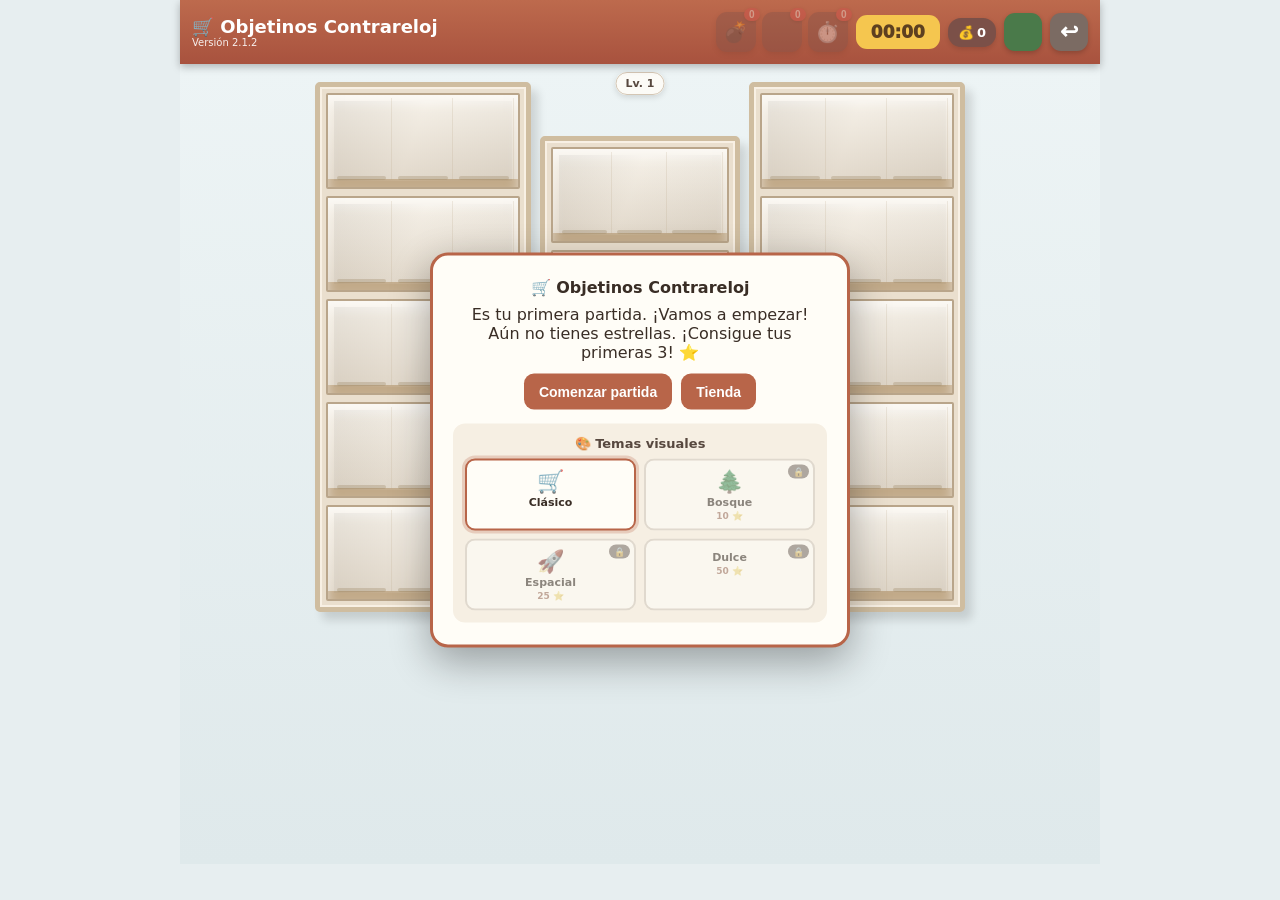
==== index.html @ 62c355c4 "Versión Todo junto" ====
<!doctype html>
<html lang="es">
<head>
<meta charset="utf-8">
<meta name="viewport" content="width=device-width,initial-scale=1,maximum-scale=1,user-scalable=no">
<meta name="theme-color" content="#b86549">
<title>Objetinos Contrareloj</title>
<style>
*{box-sizing:border-box;-webkit-tap-highlight-color:transparent}
html,body{margin:0;height:100%;overflow:hidden;background:var(--bg);font-family:system-ui,-apple-system,Segoe UI,sans-serif;color:#302821;transition:background .4s}

#app{height:100%;max-width:920px;margin:auto;display:flex;flex-direction:column}

header{
  height:64px;flex:0 0 64px;
  background:linear-gradient(var(--header-1),var(--header-2));
  color:#fff;
  display:flex;align-items:center;justify-content:space-between;
  padding:6px 12px;
  box-shadow:0 3px 8px #0004;
  z-index:100;
  transition:background .3s
}
header.urgent{animation:headerPulse 1s infinite}
header.win{animation:headerWin 1.2s ease}
header.paused{background:linear-gradient(#8b8b8b,#6b6b6b)}
@keyframes headerPulse{
  0%,100%{background:linear-gradient(var(--header-1),var(--header-2))}
  50%{background:linear-gradient(#d64b4b,#a83030);box-shadow:0 3px 14px #d64b4ba0}
}
@keyframes headerWin{
  0%{background:linear-gradient(var(--header-1),var(--header-2))}
  30%{background:linear-gradient(#f5c64f,#d49a35);box-shadow:0 0 24px #f5c64fa0}
  100%{background:linear-gradient(var(--header-1),var(--header-2))}
}
.title{font-weight:900;font-size:18px}
.sub{font-size:10px;opacity:.9}
.headerActions{display:flex;gap:8px;align-items:center}
.timer{
  background:#f5c64f;color:#5d4020;
  border-radius:11px;padding:7px 15px;
  font-weight:950;font-size:17px;
  transition:background .2s,color .2s
}
.timer.urgent{
  background:#d64b4b;color:#fff;
  animation:timerShake .4s infinite
}
@keyframes timerShake{
  0%,100%{transform:translateX(0)}
  25%{transform:translateX(-2px)}
  75%{transform:translateX(2px)}
}
.scoreBadge{
  display:inline-flex;align-items:center;justify-content:center;gap:3px;
  background:#7b5048;color:#fff;
  border-radius:13px;padding:7px 10px;
  font-size:13px;min-width:42px;
  box-shadow:0 2px 5px #0002
}
.scoreBadge b{font-weight:900}
.exitGameBtn,.pauseBtn{
  width:38px;height:38px;
  border:0;border-radius:11px;
  background:#7b6b63;color:#fff;
  font-size:22px;font-weight:900;
  display:grid;place-items:center;
  cursor:pointer;
  box-shadow:0 2px 5px #0003;
  transition:transform .1s
}
.pauseBtn{background:#4a7a4a}
.exitGameBtn:active,.pauseBtn:active{transform:scale(.94)}

#powerupsBar{display:flex;gap:6px;align-items:center}
.powerupBtn{
  position:relative;
  width:40px;height:40px;
  border:0;border-radius:11px;
  background:#7b5048;color:#fff;
  font-size:20px;
  display:grid;place-items:center;
  cursor:pointer;
  box-shadow:0 2px 5px #0003;
  transition:transform .15s,background .15s;
  padding:0
}
.powerupBtn:active{transform:scale(.92)}
.powerupBtn.empty{opacity:.35;cursor:not-allowed}
.powerupBtn.active{
  background:#f5c64f;color:#5d4020;
  animation:powerupPulse 1s infinite
}
@keyframes powerupPulse{
  0%,100%{box-shadow:0 0 0 0 #f5c64f80}
  50%{box-shadow:0 0 0 8px #f5c64f00}
}
.powerupCount{
  position:absolute;top:-4px;right:-4px;
  background:#d64b4b;color:#fff;
  font-size:10px;font-weight:900;
  border-radius:10px;
  padding:1px 5px;min-width:16px;
  text-align:center;
  box-shadow:0 1px 3px #0004
}

#scene{
  flex:1;min-height:0;overflow:auto;
  padding:18px 7px 12px;
  background:linear-gradient(var(--scene-1),var(--scene-2));
  position:relative;
  transition:background .4s
}
#scene.paused{filter:brightness(0.7)}
body.bombMode #scene{cursor:crosshair}
body.bombMode::after{
  content:'💣 Modo bomba: toca un objeto';
  position:fixed;bottom:16px;left:50%;
  transform:translateX(-50%);
  background:#d64b4b;color:#fff;
  font-weight:900;
  padding:10px 18px;border-radius:20px;
  font-size:13px;
  box-shadow:0 4px 14px #d64b4b80;
  z-index:180;
  animation:powerupPulse 1.2s infinite
}
.levelHud{
  position:absolute;top:8px;left:50%;
  transform:translateX(-50%);
  z-index:25
}
.levelHud span{
  background:#fffdf7dd;color:#57483f;
  border:1px solid #d4c6b4;
  border-radius:13px;padding:4px 9px;
  font-size:11px;font-weight:900;
  box-shadow:0 2px 6px #0002
}

#cabinets{
  width:min(650px,100%);margin:0 auto;
  display:grid;grid-template-columns:1fr .92fr 1fr;
  gap:9px;align-items:start
}
.cabinet{
  background:var(--cabinet);
  border:5px solid var(--cabinet-border);
  border-radius:5px;padding:6px;
  box-shadow:7px 8px 10px #0002,inset 0 0 0 2px #f8f0e4;
  transition:background .4s,border-color .4s
}
.cabinet.center{margin-top:54px}
.compartment{
  height:96px;margin-bottom:7px;
  position:relative;
  background:linear-gradient(var(--comp-1),var(--comp-2));
  border:2px solid var(--comp-border);
  border-radius:2px;
  box-shadow:inset 0 8px 12px #fff8,inset 0 -8px 0 #c2aa89;
  transition:background .4s,border-color .4s
}
.compartment:last-child{margin-bottom:0}
.compartment:before{
  content:'';position:absolute;inset:6px;
  background:linear-gradient(110deg,#0000000d,#ffffff12 45%,#00000008);
  pointer-events:none;z-index:0
}
.slotgrid{
  position:absolute;inset:3px 4px 7px;
  display:grid;grid-template-columns:repeat(3,1fr);
  gap:1px
}
.cell{
  position:relative;min-width:0;height:100%;
  overflow:visible;
  border-right:1px solid #b8a48833
}
.cell:after{
  content:"";position:absolute;
  left:8%;right:8%;bottom:0;height:4px;
  background:#9b866855;
  border-radius:4px;z-index:1
}
.cell.flash{animation:cellFlash .45s ease-out}
@keyframes cellFlash{
  0%{box-shadow:inset 0 0 0 0 #fff0, 0 0 0 0 #fff0}
  30%{box-shadow:inset 0 0 20px 4px var(--flash-color, #fff), 0 0 20px 4px var(--flash-color, #fff)}
  100%{box-shadow:inset 0 0 0 0 #fff0, 0 0 0 0 #fff0}
}

.obj{
  position:absolute;left:9%;width:82%;
  bottom:var(--bottom);height:70px;
  border:0;border-radius:10px 10px 7px 7px;
  background:var(--c);color:#fff;
  display:flex;align-items:center;justify-content:center;
  font-size:28px;line-height:1;
  box-shadow:0 5px 5px #0005,inset 3px 0 7px #fff5,inset -4px 0 7px #0003;
  z-index:var(--z);
  transform:translate(var(--drag-x,0px),var(--drag-y,0px)) scale(var(--scale));
  transform-origin:center bottom;
  cursor:pointer;touch-action:none;
  padding:0;
  transition:transform .12s ease
}
.obj i{
  position:absolute;left:6px;top:6px;
  width:5px;height:38%;
  border-radius:6px;
  background:#fff7
}
.obj small{
  position:absolute;bottom:2px;
  font-size:6px;color:#fff;opacity:.85
}
.obj.front{cursor:grab}
.obj.back{pointer-events:none;filter:brightness(.76)}
.obj.selected{
  transform:translate(var(--drag-x,0px),calc(var(--drag-y,0px) - 13px)) scale(calc(var(--scale) * 1.08));
  z-index:80!important;
  filter:brightness(1.1)
}
.obj.dragging{
  transition:none!important;
  z-index:100!important;
  filter:brightness(1.08) drop-shadow(0 10px 7px #0004)
}
.obj.returning{
  transition:transform .22s cubic-bezier(.2,.8,.2,1)!important
}
.obj.removing{animation:pop .28s forwards}
@keyframes pop{
  50%{transform:scale(1.18);opacity:.7}
  100%{transform:scale(.05);opacity:0}
}
.obj.appear{
  animation:objAppear .35s cubic-bezier(.2,.9,.3,1.2) both
}
@keyframes objAppear{
  from{opacity:0;transform:translate(0,-14px) scale(.6)}
  to{opacity:1}
}

#hint{
  flex:0 0 auto;
  text-align:center;
  font-size:11px;color:#625b53;
  padding:6px 12px 9px;
  background:var(--bg);
  line-height:1.35;
  min-height:36px;
  display:flex;align-items:center;justify-content:center
}
#toast{
  position:fixed;top:74px;left:50%;
  transform:translate(-50%,-12px);
  opacity:0;
  background:#29231f;color:#fff;
  border-radius:20px;
  padding:9px 15px;
  font-weight:900;
  z-index:200;
  transition:.2s
}
#toast.show{
  opacity:1;
  transform:translate(-50%,0)
}

#comboIndicator{
  position:fixed;top:78px;left:50%;
  transform:translate(-50%,-20px) scale(.8);
  background:linear-gradient(135deg,#ff6b35,#f5c64f);
  color:#fff;font-weight:900;font-size:18px;
  padding:8px 18px;border-radius:20px;
  box-shadow:0 4px 14px #ff6b3580;
  opacity:0;pointer-events:none;
  transition:opacity .25s,transform .25s cubic-bezier(.2,.9,.3,1.5);
  z-index:180;white-space:nowrap;
  text-shadow:0 1px 2px #0004
}
#comboIndicator.show{
  opacity:1;
  transform:translate(-50%,0) scale(1)
}
#comboIndicator.big{
  animation:comboBounce .45s cubic-bezier(.2,.9,.3,1.6)
}
@keyframes comboBounce{
  0%{transform:translate(-50%,0) scale(1)}
  40%{transform:translate(-50%,0) scale(1.25)}
  100%{transform:translate(-50%,0) scale(1)}
}

#particles{
  position:fixed;inset:0;
  pointer-events:none;
  z-index:150;overflow:hidden
}
.particle{
  position:absolute;border-radius:50%;
  pointer-events:none;
  animation:particleFly .85s cubic-bezier(.15,.7,.3,1) forwards;
  box-shadow:0 0 8px currentColor, 0 0 14px currentColor
}
.particle.spark{
  border-radius:2px;
  animation:particleSpark .7s cubic-bezier(.15,.7,.3,1) forwards
}
@keyframes particleFly{
  0%{transform:translate(0,0) scale(1) rotate(0deg);opacity:1}
  60%{opacity:1}
  100%{transform:translate(var(--px),var(--py)) scale(.15) rotate(var(--rot,360deg));opacity:0}
}
@keyframes particleSpark{
  0%{transform:translate(0,0) scale(.3);opacity:0}
  20%{opacity:1;transform:translate(calc(var(--px)*0.2),calc(var(--py)*0.2)) scale(1.3)}
  100%{transform:translate(var(--px),var(--py)) scale(0);opacity:0}
}

#levelTimeoutTip,
#homeScreen,
#tutorialTip,
#shopModal,
#winModal,
#resetConfirmModal,
#pauseModal{
  position:fixed;left:50%;top:50%;
  transform:translate(-50%,-50%) scale(.96);
  width:min(420px,92vw);max-height:85vh;
  overflow-y:auto;
  padding:22px 20px;
  background:#fffdf7;color:#392d25;
  border:3px solid #b86549;
  border-radius:18px;
  box-shadow:0 14px 40px #0005;
  z-index:320;
  text-align:center;
  opacity:0;pointer-events:none;
  transition:opacity .2s,transform .2s
}
#levelTimeoutTip.show,
#homeScreen.show,
#tutorialTip.show,
#shopModal.show,
#winModal.show,
#resetConfirmModal.show,
#pauseModal.show{
  opacity:1;
  transform:translate(-50%,-50%) scale(1);
  pointer-events:auto
}
#levelTimeoutTip,
#tutorialTip{width:min(360px,88vw)}
#levelTimeoutTip strong,
#homeScreen strong,
#tutorialTip strong,
#shopModal strong,
#winModal strong,
#resetConfirmModal strong,
#pauseModal strong{
  display:block;
  font-size:20px-22px;
  margin-bottom:8px
}
.modalBtns{
  display:flex;gap:9px;
  justify-content:center;
  flex-wrap:wrap;
  margin-top:12px
}
.modalBtns button{
  border:0;border-radius:10px;
  padding:10px 15px;
  background:#b86549;color:#fff;
  font-weight:800;cursor:pointer;
  font-size:14px;
  transition:transform .1s
}
.modalBtns button:active{transform:scale(.95)}
.modalBtns .secondaryBtn{background:#7b6b63}

#tutorialTip .arrow{
  margin-top:8px;
  font-size:25px;
  animation:tipBounce .7s infinite alternate
}
@keyframes tipBounce{
  from{transform:translateX(-5px)}
  to{transform:translateX(5px)}
}

.shopBalance{
  background:#f6efe3;
  border-radius:12px;
  padding:10px 14px;
  font-size:14px;color:#57483f;
  margin:12px 0;
  line-height:1.6
}
.shopBalance b{color:#b86549}
.shopSection{
  margin:16px 0;
  padding:12px;
  background:#f6efe3;
  border-radius:12px;
  text-align:left
}
.shopSectionTitle{
  font-size:13px;font-weight:800;
  color:#57483f;
  margin-bottom:10px;
  text-align:center
}
.shopItem{
  display:flex;align-items:center;justify-content:space-between;
  padding:10px;
  background:#fffdf7;
  border:2px solid #d4c6b4;
  border-radius:10px;
  margin-bottom:8px;
  transition:border-color .15s
}
.shopItem:last-child{margin-bottom:0}
.shopItemInfo{flex:1;text-align:left}
.shopItemEmoji{font-size:24px;margin-right:8px}
.shopItemName{
  font-size:13px;font-weight:800;
  color:#392d25;
  display:block
}
.shopItemDesc{
  font-size:11px;color:#6b5d52;
  display:block;
  margin-top:2px
}
.shopItemPrice{
  background:#7b5048;color:#fff;
  border:0;border-radius:8px;
  padding:6px 12px;
  font-size:12px;font-weight:900;
  cursor:pointer;
  transition:background .15s,transform .1s
}
.shopItemPrice:active{transform:scale(.95)}
.shopItemPrice:disabled{opacity:.4;cursor:not-allowed}
.shopItemPrice:not(:disabled):hover{background:#b86549}
.shopClose{
  margin-top:16px;
  border:0;border-radius:10px;
  padding:10px 20px;
  background:#7b6b63;color:#fff;
  font-weight:800;cursor:pointer;
  font-size:14px
}

#winModal{width:min(340px,88vw);padding:24px 20px;z-index:330}
#winModal strong{color:#b86549}
.winSub{
  font-size:13px;color:#6b5d52;
  margin-bottom:14px
}
.starsRow{
  display:flex;justify-content:center;
  gap:8px;
  margin:14px 0 18px
}
.star{
  font-size:40px;
  opacity:.25;filter:grayscale(1);
  transition:all .4s cubic-bezier(.2,.9,.3,1.4);
  transform:scale(.7)
}
.star.earned{
  opacity:1;
  filter:grayscale(0) drop-shadow(0 3px 6px #f5c64fa0);
  transform:scale(1);
  animation:starPop .5s cubic-bezier(.2,.9,.3,1.6)
}
@keyframes starPop{
  0%{transform:scale(0) rotate(-180deg)}
  60%{transform:scale(1.3) rotate(15deg)}
  100%{transform:scale(1) rotate(0)}
}
.winStats{
  background:#f6efe3;
  border-radius:12px;
  padding:10px 14px;
  font-size:13px;color:#57483f;
  margin-bottom:14px;
  line-height:1.6
}
.winStats b{color:#b86549}

.themeSection{
  margin-top:14px;
  padding:12px;
  background:#f6efe3;
  border-radius:12px;
  text-align:left
}
.themeSectionTitle{
  font-size:13px;font-weight:800;
  color:#57483f;
  margin-bottom:8px;
  text-align:center
}
.themeGrid{
  display:grid;
  grid-template-columns:repeat(2,1fr);
  gap:8px
}
.themeCard{
  position:relative;
  border:2px solid #d4c6b4;
  border-radius:10px;
  padding:8px 6px;
  background:#fffdf7;
  cursor:pointer;
  transition:transform .15s,border-color .15s,box-shadow .15s;
  text-align:center
}
.themeCard:active{transform:scale(.96)}
.themeCard.selected{
  border-color:#b86549;
  box-shadow:0 0 0 3px #b8654940
}
.themeCard.locked{
  opacity:.55;
  cursor:not-allowed;
  filter:grayscale(.5)
}
.themeEmoji{
  font-size:22px;
  display:block;
  margin-bottom:2px
}
.themeName{
  font-size:11px;font-weight:800;
  color:#392d25;
  display:block
}
.themeLock{
  position:absolute;top:4px;right:4px;
  background:#7b6b63;color:#fff;
  font-size:9px;font-weight:900;
  padding:2px 5px;
  border-radius:8px
}
.themeReq{
  font-size:9px;color:#b86549;
  font-weight:700;
  margin-top:2px;
  display:block
}

#resetConfirmModal{
  border:3px solid #d64b4b;
  z-index:350
}
#resetConfirmModal strong{color:#d64b4b}
.resetWarning{
  font-size:13px;color:#57483f;
  line-height:1.5;
  margin-bottom:14px
}
.resetLossList{
  background:#fde8e8;
  border:2px solid #f5a0a0;
  border-radius:12px;
  padding:10px 12px;
  margin:12px 0;
  text-align:left
}
.resetLossList ul{
  margin:0;
  padding:0 0 0 18px;
  font-size:13px;color:#8b2a2a;
  line-height:1.7
}
.resetLossList li{list-style-type:disc}
.resetBtns{
  display:flex;gap:10px;
  justify-content:center;
  flex-wrap:wrap;
  margin-top:14px
}
.resetBtns button{
  border:0;border-radius:10px;
  padding:10px 16px;
  font-weight:800;cursor:pointer;
  font-size:14px;
  transition:transform .1s
}
.resetBtns button:active{transform:scale(.95)}
#resetConfirmYes{background:#d64b4b;color:#fff}
#resetConfirmNo{background:#7b6b63;color:#fff}

#pauseModal{z-index:360}
#pauseModal strong{color:#4a7a4a}
.pauseInfo{
  font-size:14px;color:#57483f;
  line-height:1.6;
  margin:14px 0
}
.resumeBtn{
  background:#4a7a4a;
  padding:12px 24px;
  font-size:16px
}

@media(max-width:600px){
  header{height:58px;flex-basis:58px}
  .title{font-size:16px}
  .sub{font-size:10px}
  .timer{font-size:15px;padding:6px 12px}
  .scoreBadge{font-size:12px;padding:6px 8px;min-width:38px}
  .exitGameBtn,.pauseBtn{width:34px;height:34px;font-size:20px}
  .powerupBtn{width:34px;height:34px;font-size:17px}
  #scene{padding:12px 4px 8px}
  .compartment{height:84px}
  .obj{height:62px;font-size:24px}
  .levelHud{top:6px}
}

body.theme-space{color:#e8e8f0}
body.theme-space #hint,
body.theme-space .levelHud span{color:#d8d8e8}
body.theme-space .levelHud span{
  background:#2a2a4add;
  border-color:#4a4a7a
}
body.theme-space .scoreBadge{background:#6a4aaa}
body.theme-space .exitGameBtn{background:#4a4a7a}
body.theme-space .pauseBtn{background:#4a7a4a}
body.theme-space #toast{background:#e8e8f0;color:#1a1a2e}
body.theme-forest .title{color:#fff}
body.theme-forest .sub{color:#e8f0e4}
</style>
</head>
<body>
<div id="app">
  <header>
    <div class="brand">
      <div class="title"><span id="titleEmoji">🛒</span> Objetinos Contrareloj</div>
      <div class="sub">Versión 2.1.2</div>
    </div>
    <div class="headerActions">
      <div id="powerupsBar">
        <button class="powerupBtn empty" data-powerup="bomb" title="Bomba">💣<span class="powerupCount">0</span></button>
        <button class="powerupBtn empty" data-powerup="shuffle" title="Mezclar"><span class="powerupCount">0</span></button>
        <button class="powerupBtn empty" data-powerup="time" title="+15s">⏱️<span class="powerupCount">0</span></button>
      </div>
      <span class="timer" id="timer">00:00</span>
      <span class="scoreBadge">💰 <b id="score">0</b></span>
      <button id="pauseBtn" class="pauseBtn" aria-label="Pausar" title="Pausar">️</button>
      <button id="exitGameBtn" class="exitGameBtn" aria-label="Salir" title="Salir">↩</button>
    </div>
  </header>
  
  <div id="scene">
    <div class="levelHud"><span>Lv. <b id="level">1</b></span></div>
    <div id="cabinets">
      <section class="cabinet left">
        <div class="compartment"><div class="slotgrid"><div class="cell" data-pos="0"></div><div class="cell" data-pos="1"></div><div class="cell" data-pos="2"></div></div></div>
        <div class="compartment"><div class="slotgrid"><div class="cell" data-pos="3"></div><div class="cell" data-pos="4"></div><div class="cell" data-pos="5"></div></div></div>
        <div class="compartment"><div class="slotgrid"><div class="cell" data-pos="6"></div><div class="cell" data-pos="7"></div><div class="cell" data-pos="8"></div></div></div>
        <div class="compartment"><div class="slotgrid"><div class="cell" data-pos="9"></div><div class="cell" data-pos="10"></div><div class="cell" data-pos="11"></div></div></div>
        <div class="compartment"><div class="slotgrid"><div class="cell" data-pos="12"></div><div class="cell" data-pos="13"></div><div class="cell" data-pos="14"></div></div></div>
      </section>
      <section class="cabinet center">
        <div class="compartment"><div class="slotgrid"><div class="cell" data-pos="15"></div><div class="cell" data-pos="16"></div><div class="cell" data-pos="17"></div></div></div>
        <div class="compartment"><div class="slotgrid"><div class="cell" data-pos="18"></div><div class="cell" data-pos="19"></div><div class="cell" data-pos="20"></div></div></div>
        <div class="compartment"><div class="slotgrid"><div class="cell" data-pos="21"></div><div class="cell" data-pos="22"></div><div class="cell" data-pos="23"></div></div></div>
        <div class="compartment"><div class="slotgrid"><div class="cell" data-pos="24"></div><div class="cell" data-pos="25"></div><div class="cell" data-pos="26"></div></div></div>
      </section>
      <section class="cabinet right">
        <div class="compartment"><div class="slotgrid"><div class="cell" data-pos="27"></div><div class="cell" data-pos="28"></div><div class="cell" data-pos="29"></div></div></div>
        <div class="compartment"><div class="slotgrid"><div class="cell" data-pos="30"></div><div class="cell" data-pos="31"></div><div class="cell" data-pos="32"></div></div></div>
        <div class="compartment"><div class="slotgrid"><div class="cell" data-pos="33"></div><div class="cell" data-pos="34"></div><div class="cell" data-pos="35"></div></div></div>
        <div class="compartment"><div class="slotgrid"><div class="cell" data-pos="36"></div><div class="cell" data-pos="37"></div><div class="cell" data-pos="38"></div></div></div>
        <div class="compartment"><div class="slotgrid"><div class="cell" data-pos="39"></div><div class="cell" data-pos="40"></div><div class="cell" data-pos="41"></div></div></div>
      </section>
    </div>
  </div>
  
  <div id="hint"></div>
  <div id="toast"></div>
  <div id="comboIndicator"></div>
  <div id="particles"></div>
  
  <div id="levelTimeoutTip">
    <strong>⏱️ Tiempo agotado</strong>
    <p>No has superado este nivel.</p>
    <div class="modalBtns">
      <button id="retryLevelBtn">Reintentar nivel</button>
      <button id="exitLevelBtn" class="secondaryBtn">Salir</button>
    </div>
  </div>
  
  <div id="winModal">
    <strong id="winTitle">¡Nivel completado!</strong>
    <div class="winSub" id="winSub">Has reunido todos los tríos</div>
    <div class="starsRow" id="starsRow">
      <span class="star" data-star="1">⭐</span>
      <span class="star" data-star="2">⭐</span>
      <span class="star" data-star="3">⭐</span>
    </div>
    <div class="winStats" id="winStats"></div>
    <div class="modalBtns">
      <button id="nextLevelBtn">Siguiente nivel ▶</button>
      <button id="winHomeBtn" class="secondaryBtn">Salir</button>
    </div>
  </div>
  
  <div id="shopModal">
    <strong>🏪 Tienda</strong>
    <div class="shopBalance" id="shopBalance"></div>
    <div class="shopSection">
      <div class="shopSectionTitle">⭐ Comprar estrellas</div>
      <div class="shopItem">
        <span class="shopItemEmoji">⭐</span>
        <div class="shopItemInfo">
          <span class="shopItemName">1 estrella</span>
          <span class="shopItemDesc">Compra 1 estrella por 150 monedas</span>
        </div>
        <button class="shopItemPrice" data-buy="star1">Comprar 150💰</button>
      </div>
    </div>
    <div class="shopSection">
      <div class="shopSectionTitle">🎁 Power-ups</div>
      <div class="shopItem">
        <span class="shopItemEmoji"></span>
        <div class="shopItemInfo">
          <span class="shopItemName">Power-up aleatorio</span>
          <span class="shopItemDesc">Recibe un power-up al azar</span>
        </div>
        <button class="shopItemPrice" data-buy="powerupRandom">Comprar 75💰</button>
      </div>
      <div class="shopItem">
        <span class="shopItemEmoji"></span>
        <div class="shopItemInfo">
          <span class="shopItemName">Bomba</span>
          <span class="shopItemDesc">Elimina todos los objetos de un tipo</span>
        </div>
        <button class="shopItemPrice" data-buy="powerupBomb">Comprar 50💰</button>
      </div>
      <div class="shopItem">
        <span class="shopItemEmoji">🔀</span>
        <div class="shopItemInfo">
          <span class="shopItemName">Mezclar</span>
          <span class="shopItemDesc">Reordena los objetos</span>
        </div>
        <button class="shopItemPrice" data-buy="powerupShuffle">Comprar 100💰</button>
      </div>
      <div class="shopItem">
        <span class="shopItemEmoji">⏱️</span>
        <div class="shopItemInfo">
          <span class="shopItemName">+15 segundos</span>
          <span class="shopItemDesc">Añade 15 segundos</span>
        </div>
        <button class="shopItemPrice" data-buy="powerupTime">Comprar 50💰</button>
      </div>
    </div>
    <button class="shopClose" id="shopCloseBtn">Cerrar tienda</button>
  </div>
  
  <div id="resetConfirmModal">
    <strong>️ ¿Reiniciar partida?</strong>
    <div class="resetWarning">
      Vas a empezar una <b>nueva partida desde cero</b>. Esta acción <b>no se puede deshacer</b>.
    </div>
    <div class="resetLossList">
      <b>Perderás:</b>
      <ul>
        <li>📍 Nivel actual alcanzado</li>
        <li>⭐ Todas las estrellas conseguidas</li>
        <li>💰 Todas las monedas acumuladas</li>
        <li> Todos los power-ups guardados</li>
      </ul>
    </div>
    <div class="resetBtns">
      <button id="resetConfirmNo">Cancelar</button>
      <button id="resetConfirmYes">Sí, reiniciar</button>
    </div>
  </div>
  
  <div id="pauseModal">
    <strong>⏸️ Juego Pausado</strong>
    <div class="pauseInfo">
      El temporizador se ha detenido.<br>
      Cuando quieras, pulsa "Reanudar" para continuar.
    </div>
    <div class="modalBtns">
      <button id="resumeBtn" class="resumeBtn">▶ Reanudar</button>
      <button id="pauseHomeBtn" class="secondaryBtn">Salir</button>
    </div>
  </div>
  
  <div id="homeScreen">
    <strong><span id="homeTitleEmoji">🛒</span> Objetinos Contrareloj</strong>
    <div class="homeText" id="homeText"></div>
    <div class="homeStats" id="homeStats"></div>
    <div class="modalBtns" id="homeButtons"></div>
    <div class="themeSection">
      <div class="themeSectionTitle">🎨 Temas visuales</div>
      <div class="themeGrid" id="themeGrid"></div>
    </div>
  </div>
  
  <div id="tutorialTip">
    <strong>💡 ¿Cómo se juega?</strong>
    <p>Mueve los objetos para juntar los <b>3 objetos iguales</b>.<br>
    Hay dos en un hueco y otro en la estantería de al lado.</p>
    <div class="arrow">👆</div>
  </div>
</div>

<script>
const Config = {
  STORAGE_KEY: 'objetinos_contrareloj_v2',
  MAX_DEPTH: 4,
  MAX_TRIPLES: 12,
  MAX_POWERUPS: 3,
  POWERUPS_PER_GRANT: 3,
  TUTORIAL_DELAY: 3000,
  TOAST_DURATION: 1700,
  ANIMATION_DURATION: 280,
  COMBO_WINDOW: 3500,
  BASE_TIME: 30,
  TIME_INCREMENT: 5,
  LEVELS_PER_TIME: 3,
  MAX_TIME: 90,
  
  SHOP_PRICES: {
    buyStar: 150,
    powerupRandom: 75,
    powerupBomb: 50,
    powerupShuffle: 100,
    powerupTime: 50
  },
  
  COMBO_MULTIPLIERS: [1, 1.5, 2, 2.5, 3, 3.5, 4],
  
  OBJECT_TYPES: {
    apple:  { emoji:'🍎' },
    milk:   { emoji:'🥛' },
    juice:  { emoji:'🧃' },
    bread:  { emoji:'🍞' },
    can:    { emoji:'🥫' },
    cheese: { emoji:'🧀' },
    banana: { emoji:'🍌' },
    cookie: { emoji:'🍪' },
    cup:    { emoji:'🥤' },
    ball:   { emoji:'🏐' },
    snack:  { emoji:'🍿' }
  },
  
  VISUAL_VARIANTS: [
    {id:'red',    color:'#d64b4b', filter:'none'},
    {id:'blue',   color:'#4f7fc4', filter:'hue-rotate(175deg)'},
    {id:'green',  color:'#5c9b62', filter:'hue-rotate(85deg) saturate(.85)'},
    {id:'gold',   color:'#d49a35', filter:'hue-rotate(330deg) saturate(1.1)'},
    {id:'pink',   color:'#d77ca0', filter:'hue-rotate(300deg) saturate(.9)'},
    {id:'purple', color:'#8964b8', filter:'hue-rotate(250deg) saturate(.9)'},
    {id:'orange', color:'#d47735', filter:'hue-rotate(345deg) saturate(1.05)'},
    {id:'cyan',   color:'#48a6a6', filter:'hue-rotate(150deg) saturate(.9)'}
  ],
  
  THEMES: {
    classic: {
      id:'classic', name:'Clásico', emoji:'🛒',
      bg:'#e7eef0', scene1:'#edf4f5', scene2:'#dfe9eb',
      cabinet:'#eadfce', cabinetBorder:'#cfbda0',
      comp1:'#f6f1e8', comp2:'#ded4c5', compBorder:'#b9a58a',
      header1:'#bd6a4d', header2:'#a8523e',
      unlock: 0
    },
    forest: {
      id:'forest', name:'Bosque', emoji:'🌲',
      bg:'#e8f0e4', scene1:'#eef5e8', scene2:'#d8e8cc',
      cabinet:'#d4e4c8', cabinetBorder:'#a8c090',
      comp1:'#eaf2dc', comp2:'#c8dcb0', compBorder:'#9ab878',
      header1:'#6a9a4a', header2:'#4a7a2a',
      unlock: 10
    },
    space: {
      id:'space', name:'Espacial', emoji:'🚀',
      bg:'#1a1a2e', scene1:'#22223e', scene2:'#16162a',
      cabinet:'#2a2a4a', cabinetBorder:'#4a4a7a',
      comp1:'#34345a', comp2:'#222244', compBorder:'#5a5a8a',
      header1:'#7a5ac0', header2:'#5a3aa0',
      unlock: 25
    },
    sweet: {
      id:'sweet', name:'Dulce', emoji:'',
      bg:'#fce4ec', scene1:'#fde8ef', scene2:'#f8d0dd',
      cabinet:'#f8bbd0', cabinetBorder:'#f48fb1',
      comp1:'#fde0ea', comp2:'#f4a8c0', compBorder:'#ec80a8',
      header1:'#ec407a', header2:'#c2185b',
      unlock: 50
    }
  },
  
  DEPTH_OFFSETS: [
    [0, 0, 1],
    [-7, 0, .97],
    [7, 0, .94],
    [-5, 0, .92]
  ]
};

const Storage = {
  save(data) {
    try {
      localStorage.setItem(Config.STORAGE_KEY, JSON.stringify(data));
      return true;
    } catch (e) { return false; }
  },
  
  load() {
    try {
      const raw = localStorage.getItem(Config.STORAGE_KEY);
      return raw ? JSON.parse(raw) : null;
    } catch (e) { return null; }
  },
  
  clear() {
    try {
      localStorage.removeItem(Config.STORAGE_KEY);
      return true;
    } catch (e) { return false; }
  },
  
  hasProgress() {
    return this.load() !== null;
  }
};

const Audio = {
  context: null,
  
  init() {
    if (!this.context) {
      try {
        this.context = new (window.AudioContext || window.webkitAudioContext)();
      } catch (e) {}
    }
    if (this.context?.state === 'suspended') this.context.resume();
  },
  
  playTone(freq, type = 'sine', duration = 0.1) {
    if (!this.context) return;
    const osc = this.context.createOscillator();
    const gain = this.context.createGain();
    osc.type = type;
    osc.frequency.setValueAtTime(freq, this.context.currentTime);
    gain.gain.setValueAtTime(0.0001, this.context.currentTime);
    gain.gain.exponentialRampToValueAtTime(0.15, this.context.currentTime + 0.01);
    gain.gain.exponentialRampToValueAtTime(0.0001, this.context.currentTime + duration);
    osc.connect(gain);
    gain.connect(this.context.destination);
    osc.start();
    osc.stop(this.context.currentTime + duration);
  },
  
  pop() { this.init(); this.playTone(520, 'sine', 0.12); },
  win() {
    this.init();
    [523.25, 659.25, 783.99, 1046.5].forEach((freq, i) => {
      setTimeout(() => this.playTone(freq, 'triangle', 0.25), i * 90);
    });
  },
  lose() {
    this.init();
    [330, 262, 196].forEach((freq, i) => {
      setTimeout(() => this.playTone(freq, 'sawtooth', 0.25), i * 150);
    });
  },
  tick() { this.init(); this.playTone(880, 'square', 0.05); },
  select() { this.init(); this.playTone(660, 'sine', 0.06); },
  move() { this.init(); this.playTone(440, 'triangle', 0.1); },
  powerup() {
    this.init();
    [660, 880, 1100].forEach((freq, i) => {
      setTimeout(() => this.playTone(freq, 'sine', 0.18), i * 70);
    });
  },
  shuffle() {
    this.init();
    for (let i = 0; i < 6; i++) {
      setTimeout(() => this.playTone(300 + Math.random() * 400, 'sawtooth', 0.04), i * 40);
    }
  },
  timeBonus() {
    this.init();
    this.playTone(440, 'sine', 0.25);
    setTimeout(() => this.playTone(880, 'sine', 0.2), 200);
  },
  bomb() { this.init(); this.playTone(200, 'sawtooth', 0.35); },
  combo(level) { this.init(); this.playTone(400 + level * 80, 'triangle', 0.15); },
  shop() {
    this.init();
    [523.25, 659.25].forEach((freq, i) => {
      setTimeout(() => this.playTone(freq, 'sine', 0.15), i * 80);
    });
  }
};

const UI = {
  elements: {},
  
  init() {
    this.elements = {
      timer: document.getElementById('timer'),
      score: document.getElementById('score'),
      level: document.getElementById('level'),
      hint: document.getElementById('hint'),
      toast: document.getElementById('toast'),
      comboIndicator: document.getElementById('comboIndicator'),
      tutorialTip: document.getElementById('tutorialTip'),
      levelTimeoutTip: document.getElementById('levelTimeoutTip'),
      winModal: document.getElementById('winModal'),
      winTitle: document.getElementById('winTitle'),
      winSub: document.getElementById('winSub'),
      winStats: document.getElementById('winStats'),
      starsRow: document.getElementById('starsRow'),
      shopModal: document.getElementById('shopModal'),
      shopBalance: document.getElementById('shopBalance'),
      homeScreen: document.getElementById('homeScreen'),
      homeText: document.getElementById('homeText'),
      homeStats: document.getElementById('homeStats'),
      homeButtons: document.getElementById('homeButtons'),
      resetConfirmModal: document.getElementById('resetConfirmModal'),
      pauseModal: document.getElementById('pauseModal'),
      cabinets: document.getElementById('cabinets'),
      exitGameBtn: document.getElementById('exitGameBtn'),
      pauseBtn: document.getElementById('pauseBtn'),
      retryLevelBtn: document.getElementById('retryLevelBtn'),
      exitLevelBtn: document.getElementById('exitLevelBtn'),
      nextLevelBtn: document.getElementById('nextLevelBtn'),
      winHomeBtn: document.getElementById('winHomeBtn'),
      shopCloseBtn: document.getElementById('shopCloseBtn'),
      resetConfirmYes: document.getElementById('resetConfirmYes'),
      resetConfirmNo: document.getElementById('resetConfirmNo'),
      resumeBtn: document.getElementById('resumeBtn'),
      pauseHomeBtn: document.getElementById('pauseHomeBtn'),
      titleEmoji: document.getElementById('titleEmoji'),
      homeTitleEmoji: document.getElementById('homeTitleEmoji'),
      powerupsBar: document.getElementById('powerupsBar'),
      particles: document.getElementById('particles')
    };
  },
  
  showToast(msg, duration = Config.TOAST_DURATION) {
    const { toast } = this.elements;
    toast.textContent = msg;
    toast.classList.add('show');
    clearTimeout(this.toastTimer);
    this.toastTimer = setTimeout(() => toast.classList.remove('show'), duration);
  },
  
  updateTimer(seconds) {
    const m = Math.floor(seconds / 60);
    const s = seconds % 60;
    this.elements.timer.textContent = `${String(m).padStart(2,'0')}:${String(s).padStart(2,'0')}`;
  },
  
  updateScore(score) { this.elements.score.textContent = score; },
  updateLevel(level) { this.elements.level.textContent = level; },
  
  updateHint(level) {
    const hints = {
      1: '💡 Junta los 3 objetos iguales. Toca un objeto y después una posición libre.',
      2: '👉 Busca los 3 objetos iguales y colócalos en posiciones libres.',
      3: '🧩 Los objetos de atrás están sombreados. Solo mueve los de delante.',
      4: '🔎 Cuando una fila queda vacía, aparece la capa siguiente.',
      5: '🧠 Planifica los movimientos. Consigue combos encadenando tríos rápidos 🔥',
      10: '⚠️ Los tríos pueden estar separados. Usa power-ups cuando los consigas 🎁',
      default: ' Observa, planifica y reúne los tríos.'
    };
    const key = Object.keys(hints).find(k => level <= parseInt(k)) || 'default';
    this.elements.hint.textContent = hints[key] || hints.default;
  },
  
  showTutorial() { this.elements.tutorialTip.classList.add('show'); },
  hideTutorial() { this.elements.tutorialTip.classList.remove('show'); },
  showTimeoutModal() { this.elements.levelTimeoutTip.classList.add('show'); },
  hideTimeoutModal() { this.elements.levelTimeoutTip.classList.remove('show'); },
  showWinModal() { this.elements.winModal.classList.add('show'); },
  hideWinModal() { this.elements.winModal.classList.remove('show'); },
  showShopModal() { this.elements.shopModal.classList.add('show'); },
  hideShopModal() { this.elements.shopModal.classList.remove('show'); },
  showResetModal() { this.elements.resetConfirmModal.classList.add('show'); },
  hideResetModal() { this.elements.resetConfirmModal.classList.remove('show'); },
  showPauseModal() { this.elements.pauseModal.classList.add('show'); },
  hidePauseModal() { this.elements.pauseModal.classList.remove('show'); },
  
  showHomeScreen(hasProgress, savedLevel, totalStars) {
    const { homeScreen, homeText, homeStats, homeButtons } = this.elements;
    
    homeText.textContent = hasProgress
      ? `Tienes una partida guardada en el nivel ${savedLevel}.`
      : 'Es tu primera partida. ¡Vamos a empezar!';
    
    homeStats.innerHTML = hasProgress
      ? `⭐ Estrellas totales: <b>${totalStars}</b><br>📍 Nivel actual: <b>${savedLevel}</b>`
      : `Aún no tienes estrellas. ¡Consigue tus primeras 3! ⭐`;
    
    homeButtons.innerHTML = '';
    
    const startBtn = document.createElement('button');
    startBtn.textContent = hasProgress ? 'Nueva partida' : 'Comenzar partida';
    startBtn.onclick = () => {
      if (hasProgress) Game.showResetConfirm();
      else Game.startNewGame();
    };
    homeButtons.appendChild(startBtn);
    
    if (hasProgress) {
      const contBtn = document.createElement('button');
      contBtn.textContent = 'Continuar partida';
      contBtn.onclick = () => Game.continueGame(savedLevel);
      homeButtons.appendChild(contBtn);
    }
    
    const shopBtn = document.createElement('button');
    shopBtn.textContent = ' Tienda';
    shopBtn.onclick = () => {
      UI.hideHomeScreen();
      Shop.open();
    };
    homeButtons.appendChild(shopBtn);
    
    Themes.renderGrid();
    
    homeScreen.classList.add('show');
  },
  
  hideHomeScreen() { this.elements.homeScreen.classList.remove('show'); },
  
  updateComboDisplay(count) {
    const el = this.elements.comboIndicator;
    if (count >= 2) {
      const mult = Config.COMBO_MULTIPLIERS[Math.min(count, Config.COMBO_MULTIPLIERS.length - 1)];
      el.textContent = `🔥 Combo x${mult.toFixed(1)} (${count})`;
      el.classList.add('show', 'big');
      setTimeout(() => el.classList.remove('big'), 450);
    } else {
      el.classList.remove('show', 'big');
    }
  },
  
  updatePowerupsDisplay(inventory, activeMode) {
    document.querySelectorAll('.powerupBtn').forEach(btn => {
      const type = btn.dataset.powerup;
      const count = inventory[type] || 0;
      const countEl = btn.querySelector('.powerupCount');
      if (countEl) countEl.textContent = count;
      btn.classList.toggle('empty', count <= 0 && activeMode !== type);
      btn.classList.toggle('active', activeMode === type);
    });
  },
  
  getCompartments() { return [...document.querySelectorAll('.compartment')]; },
  getCells(compartment) { return [...compartment.querySelectorAll('.cell')]; },
  
  flashCell(cell, color) {
    if (!cell) return;
    cell.style.setProperty('--flash-color', color || '#fff');
    cell.classList.remove('flash');
    void cell.offsetWidth;
    cell.classList.add('flash');
    setTimeout(() => cell.classList.remove('flash'), 500);
  }
};

const Themes = {
  current: 'classic',
  
  load() {
    try {
      const t = localStorage.getItem(Config.STORAGE_KEY + '_theme');
      return t && Config.THEMES[t] ? t : 'classic';
    } catch (e) { return 'classic'; }
  },
  
  save() {
    try { localStorage.setItem(Config.STORAGE_KEY + '_theme', this.current); } catch (e) {}
  },
  
  apply(themeId) {
    const theme = Config.THEMES[themeId];
    if (!theme) return;
    
    const root = document.documentElement;
    root.style.setProperty('--bg', theme.bg);
    root.style.setProperty('--scene-1', theme.scene1);
    root.style.setProperty('--scene-2', theme.scene2);
    root.style.setProperty('--cabinet', theme.cabinet);
    root.style.setProperty('--cabinet-border', theme.cabinetBorder);
    root.style.setProperty('--comp-1', theme.comp1);
    root.style.setProperty('--comp-2', theme.comp2);
    root.style.setProperty('--comp-border', theme.compBorder);
    root.style.setProperty('--header-1', theme.header1);
    root.style.setProperty('--header-2', theme.header2);
    
    document.body.classList.remove('theme-classic', 'theme-forest', 'theme-space', 'theme-sweet');
    document.body.classList.add('theme-' + themeId);
    
    this.current = themeId;
    this.save();
    
    if (UI.elements.titleEmoji) UI.elements.titleEmoji.textContent = theme.emoji;
    if (UI.elements.homeTitleEmoji) UI.elements.homeTitleEmoji.textContent = theme.emoji;
  },
  
  isUnlocked(themeId) {
    const theme = Config.THEMES[themeId];
    return theme && Game.getTotalStars() >= theme.unlock;
  },
  
  renderGrid() {
    const grid = document.getElementById('themeGrid');
    if (!grid) return;
    
    grid.innerHTML = '';
    Object.values(Config.THEMES).forEach(theme => {
      const card = document.createElement('div');
      card.className = 'themeCard';
      const unlocked = this.isUnlocked(theme.id);
      const selected = this.current === theme.id;
      
      if (!unlocked) card.classList.add('locked');
      if (selected) card.classList.add('selected');
      
      card.innerHTML = `
        <span class="themeEmoji">${theme.emoji}</span>
        <span class="themeName">${theme.name}</span>
        ${!unlocked ? `<span class="themeLock">🔒</span><span class="themeReq">${theme.unlock} ⭐</span>` : ''}
      `;
      
      card.addEventListener('click', () => {
        if (!unlocked) {
          UI.showToast(`Necesitas ${theme.unlock} ⭐ para desbloquear ${theme.name}`);
          return;
        }
        this.apply(theme.id);
        this.renderGrid();
        Audio.select();
      });
      
      grid.appendChild(card);
    });
  }
};

class GameObject {
  constructor(id, type) {
    this.id = id;
    this.type = type;
    this.element = null;
    this.slot = 0;
    this.compartment = null;
    this.depth = 0;
    this.trioKey = '';
    this.variant = null;
  }
}

class Layer {
  constructor() { this.slots = [null, null, null]; }
  get count() { return this.slots.filter(Boolean).length; }
  isEmpty() { return this.count === 0; }
  isFull() { return this.count === 3; }
  hasObjectAt(slot) { return !!this.slots[slot]; }
  
  addTo(slot, obj) {
    if (slot < 0 || slot > 2 || this.slots[slot]) return false;
    this.slots[slot] = obj;
    return true;
  }
  
  removeFrom(slot) {
    const obj = this.slots[slot];
    this.slots[slot] = null;
    return obj;
  }
  
  objects() { return this.slots.filter(Boolean); }
}

class Compartment {
  constructor(element) {
    this.element = element;
    this.layers = [];
  }
  
  ensureLayer(index) {
    while (this.layers.length <= index) this.layers.push(new Layer());
    return this.layers[index];
  }
  
  activeLayer() {
    while (this.layers.length && this.layers[0].isEmpty()) this.layers.shift();
    return this.layers[0] || null;
  }
  
  allObjects() { return this.layers.flatMap(layer => layer.objects()); }
}

const Combos = {
  count: 0,
  timer: null,
  
  register() {
    this.count++;
    clearTimeout(this.timer);
    this.timer = setTimeout(() => {
      this.count = 0;
      UI.updateComboDisplay(0);
    }, Config.COMBO_WINDOW);
    UI.updateComboDisplay(this.count);
    if (this.count >= 2) Audio.combo(this.count);
  },
  
  reset() {
    this.count = 0;
    clearTimeout(this.timer);
    UI.updateComboDisplay(0);
  },
  
  getMultiplier() {
    return Config.COMBO_MULTIPLIERS[Math.min(this.count, Config.COMBO_MULTIPLIERS.length - 1)];
  }
};

const Particles = {
  spawn(x, y, color, count = 24) {
    const container = UI.elements.particles;
    if (!container) return;
    
    for (let i = 0; i < count; i++) {
      const p = document.createElement('span');
      p.className = 'particle';
      const angle = (Math.PI * 2 * i) / count + (Math.random() - 0.5) * 0.6;
      const dist = 55 + Math.random() * 95;
      const px = Math.cos(angle) * dist;
      const py = Math.sin(angle) * dist - 25;
      const size = 9 + Math.random() * 11;
      
      p.style.cssText = `
        left:${x}px;top:${y}px;
        width:${size}px;height:${size}px;
        background:${color};color:${color};
        --px:${px}px;--py:${py}px;
        --rot:${(Math.random() * 720 - 360)}deg;
        animation-duration:${0.7 + Math.random() * 0.4}s
      `;
      
      container.appendChild(p);
      setTimeout(() => p.remove(), 1100);
    }
    
    for (let i = 0; i < 10; i++) {
      const s = document.createElement('span');
      s.className = 'particle spark';
      const angle = Math.random() * Math.PI * 2;
      const dist = 30 + Math.random() * 70;
      const px = Math.cos(angle) * dist;
      const py = Math.sin(angle) * dist - 15;
      const size = 4 + Math.random() * 5;
      
      s.style.cssText = `
        left:${x}px;top:${y}px;
        width:${size}px;height:${size}px;
        background:#fff;color:${color};
        --px:${px}px;--py:${py}px
      `;
      
      container.appendChild(s);
      setTimeout(() => s.remove(), 800);
    }
  }
};

const PowerUps = {
  inventory: { bomb: 0, shuffle: 0, time: 0 },
  activeMode: null,
  
  load() {
    try {
      const raw = localStorage.getItem(Config.STORAGE_KEY + '_powerups');
      if (!raw) return { bomb: 0, shuffle: 0, time: 0 };
      const p = JSON.parse(raw);
      return {
        bomb: Number.isFinite(p.bomb) ? p.bomb : 0,
        shuffle: Number.isFinite(p.shuffle) ? p.shuffle : 0,
        time: Number.isFinite(p.time) ? p.time : 0
      };
    } catch (e) { return { bomb: 0, shuffle: 0, time: 0 }; }
  },
  
  save() {
    try { localStorage.setItem(Config.STORAGE_KEY + '_powerups', JSON.stringify(this.inventory)); } catch (e) {}
  },
  
  grantRandom() {
    const types = ['bomb', 'shuffle', 'time'];
    let type;
    
    if (Game.state.timeLeft <= 10 && this.inventory.time < Config.MAX_POWERUPS) {
      type = 'time';
    } else {
      type = types[Math.floor(Math.random() * types.length)];
    }
    
    if (this.inventory[type] < Config.MAX_POWERUPS) {
      this.inventory[type]++;
      this.save();
      UI.updatePowerupsDisplay(this.inventory, this.activeMode);
      const meta = { bomb: { emoji: '💣', name: 'Bomba' }, shuffle: { emoji: '🔀', name: 'Mezclar' }, time: { emoji: '⏱️', name: '+15s' } }[type];
      UI.showToast(`🎁 +1 ${meta.emoji} ${meta.name}`);
      Audio.powerup();
    }
  },
  
  activate(type) {
    if (this.inventory[type] <= 0) return;
    
    if (type === 'bomb') {
      this.activeMode = this.activeMode === 'bomb' ? null : 'bomb';
      document.body.classList.toggle('bombMode', this.activeMode === 'bomb');
      UI.updatePowerupsDisplay(this.inventory, this.activeMode);
      UI.showToast(this.activeMode === 'bomb' ? ' Toca un objeto' : 'Modo bomba cancelado');
      Audio.select();
    } else if (type === 'shuffle') {
      this.inventory.shuffle--;
      this.save();
      Game.shuffleAllFrontObjects();
      UI.updatePowerupsDisplay(this.inventory, this.activeMode);
      UI.showToast(' ¡Objetos mezclados!');
      Audio.shuffle();
    } else if (type === 'time') {
      this.inventory.time--;
      this.save();
      Game.state.timeLeft = Math.min(99, Game.state.timeLeft + 15);
      UI.updateTimer(Game.state.timeLeft);
      UI.updatePowerupsDisplay(this.inventory, this.activeMode);
      UI.showToast('⏱️ +15 segundos');
      Audio.timeBonus();
    }
  },
  
  useBomb(object) {
    if (this.activeMode !== 'bomb' || !object?.element || !object.element.classList.contains('front')) return false;
    
    const targetKey = object.trioKey;
    this.activeMode = null;
    this.inventory.bomb--;
    this.save();
    document.body.classList.remove('bombMode');
    Game.state.locked = true;
    
    let count = 0;
    const color = object.element.style.getPropertyValue('--c') || '#f5c64f';
    
    Game.compartments.forEach(comp => {
      comp.layers.forEach(layer => {
        layer.slots.forEach((obj, slot) => {
          if (obj && obj.trioKey === targetKey) {
            const cells = UI.getCells(comp.element);
            const cell = cells[slot];
            if (cell) {
              const rect = cell.getBoundingClientRect();
              Particles.spawn(rect.left + rect.width/2, rect.top + rect.height/2, color, 20);
              UI.flashCell(cell, color);
            }
            if (obj.element) obj.element.classList.add('removing');
            layer.slots[slot] = null;
            count++;
          }
        });
      });
    });
    
    Audio.bomb();
    
    setTimeout(() => {
      const mult = Combos.getMultiplier();
      const gained = Math.round(count * 50 * mult);
      Game.state.score += gained;
      UI.updateScore(Game.state.score);
      Combos.register();
      Game.normalizeLayers();
      Game.renderAll();
      Game.state.locked = false;
      UI.updatePowerupsDisplay(this.inventory, this.activeMode);
      
      if (Game.countObjects() === 0) Game.handleLevelComplete();
      else Game.compartments.forEach(comp => Game.checkCompartment(comp));
    }, 300);
    
    return true;
  }
};

const Shop = {
  open() {
    const totalStars = Game.getTotalStars();
    UI.elements.shopBalance.innerHTML = `⭐ Estrellas disponibles: <b>${totalStars}</b><br>💰 Monedas disponibles: <b>${Game.state.score}</b>`;
    UI.showShopModal();
    this.updateButtons();
  },
  
  updateButtons() {
    document.querySelectorAll('.shopItemPrice').forEach(btn => {
      const buyAction = btn.dataset.buy;
      let canAfford = true;
      
      if (buyAction === 'star1') {
        canAfford = Game.state.score >= Config.SHOP_PRICES.buyStar;
      } else if (buyAction === 'powerupRandom') {
        canAfford = Game.state.score >= Config.SHOP_PRICES.powerupRandom;
      } else if (buyAction === 'powerupBomb') {
        canAfford = Game.state.score >= Config.SHOP_PRICES.powerupBomb;
      } else if (buyAction === 'powerupShuffle') {
        canAfford = Game.state.score >= Config.SHOP_PRICES.powerupShuffle;
      } else if (buyAction === 'powerupTime') {
        canAfford = Game.state.score >= Config.SHOP_PRICES.powerupTime;
      }
      
      btn.disabled = !canAfford;
    });
  },
  
  buyStars(count) {
    const cost = count * Config.SHOP_PRICES.buyStar;
    if (Game.state.score < cost) { UI.showToast('No tienes suficientes monedas'); return; }
    
    const map = Game.loadStars();
    let added = 0;
    let level = 1;
    
    while (added < count) {
      if (!map[level]) map[level] = 0;
      if (map[level] < 3) { map[level]++; added++; }
      level++;
    }
    
    Game.saveStars(map);
    Game.state.score -= cost;
    UI.updateScore(Game.state.score);
    Game.saveProgress();
    Audio.shop();
    UI.showToast(`Compradas ${count}⭐ por ${cost}`);
    this.open();
  },
  
  buyPowerup(type) {
    const prices = {
      random: Config.SHOP_PRICES.powerupRandom,
      bomb: Config.SHOP_PRICES.powerupBomb,
      shuffle: Config.SHOP_PRICES.powerupShuffle,
      time: Config.SHOP_PRICES.powerupTime
    };
    const cost = prices[type];
    
    if (Game.state.score < cost) { UI.showToast('No tienes suficientes monedas'); return; }
    
    if (type === 'random') {
      const types = ['bomb', 'shuffle', 'time'];
      const chosen = types[Math.floor(Math.random() * types.length)];
      if (PowerUps.inventory[chosen] < Config.MAX_POWERUPS) {
        PowerUps.inventory[chosen]++;
        PowerUps.save();
        UI.updatePowerupsDisplay(PowerUps.inventory, PowerUps.activeMode);
        Game.state.score -= cost;
        UI.updateScore(Game.state.score);
        Game.saveProgress();
        Audio.shop();
        const meta = { bomb: '💣', shuffle: '🔀', time: '⏱️' }[chosen];
        UI.showToast(`Comprado ${meta}`);
        this.open();
      } else UI.showToast('Power-up al máximo');
    } else {
      if (PowerUps.inventory[type] < Config.MAX_POWERUPS) {
        PowerUps.inventory[type]++;
        PowerUps.save();
        UI.updatePowerupsDisplay(PowerUps.inventory, PowerUps.activeMode);
        Game.state.score -= cost;
        UI.updateScore(Game.state.score);
        Game.saveProgress();
        Audio.shop();
        const meta = { bomb: '💣', shuffle: '🔀', time: '⏱️' }[type];
        UI.showToast(`Comprado ${meta}`);
        this.open();
      } else UI.showToast('Power-up al máximo');
    }
  }
};

const Game = {
  state: {
    score: 0, level: 1, timeLeft: 0, selected: null,
    dragging: false, dragStartX: 0, dragStartY: 0, dragPointerId: null,
    nextId: 1, locked: false, tutorialShown: false,
    levelConfig: null, timer: null, tutorialTimer: null, triplesCompleted: 0,
    paused: false
  },
  
  compartments: [],
  
  init() {
    UI.init();
    this.bindEvents();
    Themes.current = Themes.load();
    Themes.apply(Themes.current);
    PowerUps.inventory = PowerUps.load();
    UI.updatePowerupsDisplay(PowerUps.inventory, PowerUps.activeMode);
    UI.showHomeScreen(Storage.hasProgress(), this.getSavedLevel(), this.getTotalStars());
  },
  
  bindEvents() {
    UI.elements.exitGameBtn.addEventListener('click', () => this.exitToHome());
    UI.elements.pauseBtn.addEventListener('click', () => this.togglePause());
    UI.elements.resumeBtn.addEventListener('click', () => this.togglePause());
    UI.elements.pauseHomeBtn.addEventListener('click', () => {
      UI.hidePauseModal();
      this.exitToHome();
    });
    
    UI.elements.retryLevelBtn.addEventListener('click', (e) => { e.stopPropagation(); this.restartLevel(); });
    UI.elements.exitLevelBtn.addEventListener('click', (e) => { e.stopPropagation(); this.exitToHome(); });
    UI.elements.nextLevelBtn.addEventListener('click', () => { UI.hideWinModal(); this.state.locked = false; this.nextLevel(); });
    UI.elements.winHomeBtn.addEventListener('click', () => { UI.hideWinModal(); this.state.locked = false; this.exitToHome(); });
    UI.elements.shopCloseBtn.addEventListener('click', () => UI.hideShopModal());
    UI.elements.resetConfirmYes.addEventListener('click', () => { UI.hideResetModal(); this.performFullReset(); });
    UI.elements.resetConfirmNo.addEventListener('click', () => UI.hideResetModal());
    
    document.querySelectorAll('.powerupBtn').forEach(btn => {
      btn.addEventListener('click', (e) => {
        e.preventDefault(); e.stopPropagation();
        const type = btn.dataset.powerup;
        if (PowerUps.inventory[type] <= 0 && PowerUps.activeMode !== type) return;
        PowerUps.activate(type);
      });
    });
    
    document.querySelectorAll('.shopItemPrice').forEach(btn => {
      btn.addEventListener('click', () => {
        if (btn.disabled) return;
        const buy = btn.dataset.buy;
        if (buy) {
          if (buy === 'star1') Shop.buyStars(1);
          else if (buy === 'powerupRandom') Shop.buyPowerup('random');
          else if (buy === 'powerupBomb') Shop.buyPowerup('bomb');
          else if (buy === 'powerupShuffle') Shop.buyPowerup('shuffle');
          else if (buy === 'powerupTime') Shop.buyPowerup('time');
        }
      });
    });
    
    document.addEventListener('click', (e) => this.handleClick(e));
    document.addEventListener('pointerdown', (e) => this.handlePointerDown(e));
    document.addEventListener('pointermove', (e) => this.handlePointerMove(e));
    document.addEventListener('pointerup', (e) => this.handlePointerUp(e));
    document.addEventListener('pointerdown', () => {
      if (this.state.level === 1 && !this.state.tutorialShown) {
        UI.hideTutorial(); this.state.tutorialShown = true;
      }
    }, true);
  },
  
  togglePause() {
    if (this.state.locked) return;
    
    this.state.paused = !this.state.paused;
    
    if (this.state.paused) {
      this.stopTimer();
      document.querySelector('header').classList.add('paused');
      document.getElementById('scene').classList.add('paused');
      UI.showPauseModal();
    } else {
      this.startTimer();
      document.querySelector('header').classList.remove('paused');
      document.getElementById('scene').classList.remove('paused');
      UI.hidePauseModal();
    }
  },
  
  startNewGame() { Storage.clear(); UI.hideHomeScreen(); this.resetState(); this.loadLevel(1); },
  
  continueGame(level) {
    UI.hideHomeScreen();
    this.resetState();
    PowerUps.inventory = PowerUps.load();
    UI.updatePowerupsDisplay(PowerUps.inventory, PowerUps.activeMode);
    this.loadLevel(level);
  },
  
  exitToHome() {
    this.saveProgress();
    PowerUps.save();
    this.stopTimer();
    UI.showHomeScreen(Storage.hasProgress(), this.getSavedLevel(), this.getTotalStars());
    UI.hideTimeoutModal(); UI.hideWinModal(); UI.hideTutorial(); UI.hidePauseModal();
    Combos.reset();
  },
  
  showResetConfirm() { UI.showResetModal(); },
  
  performFullReset() {
    Storage.clear();
    UI.hideHomeScreen();
    this.state.score = 0;
    UI.updateScore(0);
    PowerUps.inventory = { bomb: 0, shuffle: 0, time: 0 };
    PowerUps.activeMode = null;
    PowerUps.save();
    UI.updatePowerupsDisplay(PowerUps.inventory, PowerUps.activeMode);
    this.loadLevel(1);
    UI.showToast('🔄 Partida reiniciada');
  },
  
  restartLevel() {
    this.stopTimer();
    UI.hideTimeoutModal(); UI.hideTutorial();
    this.state.triplesCompleted = 0;
    this.state.levelTimedOut = false;
    PowerUps.activeMode = null;
    document.body.classList.remove('bombMode');
    UI.updatePowerupsDisplay(PowerUps.inventory, PowerUps.activeMode);
    Combos.reset();
    this.updateHint();
    this.loadLevel(this.state.level);
  },
  
  resetState() {
    this.state = {
      score: 0, level: 1, timeLeft: 0, selected: null,
      dragging: false, dragStartX: 0, dragStartY: 0, dragPointerId: null,
      nextId: 1, locked: false, tutorialShown: false,
      levelConfig: null, timer: null, tutorialTimer: null, triplesCompleted: 0,
      paused: false
    };
    this.compartments = [];
  },
  
  saveProgress() { Storage.save({ level: this.state.level, score: this.state.score }); },
  
  loadStars() {
    try {
      const raw = localStorage.getItem(Config.STORAGE_KEY + '_stars');
      return raw ? JSON.parse(raw) : {};
    } catch (e) { return {}; }
  },
  
  saveStars(map) {
    try { localStorage.setItem(Config.STORAGE_KEY + '_stars', JSON.stringify(map)); } catch (e) {}
  },
  
  getTotalStars() {
    const map = this.loadStars();
    let total = 0;
    for (const k in map) total += (map[k] || 0);
    return total;
  },
  
  getSavedLevel() { const data = Storage.load(); return data?.level || 1; },
  
  loadLevel(level) {
    this.state.level = level;
    UI.updateLevel(level);
    this.updateHint();
    this.saveProgress();
    this.clearBoard();
    this.compartments = UI.getCompartments().map(el => new Compartment(el));
    this.state.levelConfig = this.generateLevel(level);
    this.startTimer();
    UI.showToast(`Nivel ${level}`);
    if (level === 1) this.showTutorialDelayed();
  },
  
  nextLevel() { this.stopTimer(); setTimeout(() => this.loadLevel(this.state.level + 1), 1000); },
  
  clearBoard() {
    this.state.selected = null;
    this.compartments = [];
    UI.getCompartments().forEach(comp => {
      comp.querySelectorAll('.obj').forEach(obj => obj.remove());
    });
  },
  
  generateLevel(level) {
    const triples = Math.max(1, Math.min(Config.MAX_TRIPLES, Math.ceil(level / 2)));
    const maxDepth = level < 4 ? 1 : Math.min(Config.MAX_DEPTH, 1 + Math.floor((level - 3) / 2));
    const config = { level, triples, maxDepth, tutorial: level === 1 };
    const trios = this.createTrioDefinitions(triples);
    
    if (level === 1) {
      const t = trios[0];
      this.addObject(this.compartments[0], 0, 0, t.type, t.variant);
      this.addObject(this.compartments[0], 1, 0, t.type, t.variant);
      this.addObject(this.compartments[1], 0, 0, t.type, t.variant);
      return config;
    }
    
    const positions = this.getAllPositions();
    const shuffled = this.shuffleArray([...positions]);
    let cursor = 0;
    
    for (const trio of trios) {
      for (let k = 0; k < 3; k++) {
        if (cursor >= shuffled.length) throw new Error("No hay suficientes posiciones");
        const pos = shuffled[cursor++];
        this.addObject(pos.comp, pos.slot, 0, trio.type, trio.variant);
      }
    }
    
    if (maxDepth > 1) this.addDepth(maxDepth, level);
    return config;
  },
  
  createTrioDefinitions(count) {
    const defs = [];
    const usedKeys = new Set();
    const types = Object.keys(Config.OBJECT_TYPES);
    
    for (let i = 0; i < count; i++) {
      const type = types[Math.floor(Math.random() * types.length)];
      const variants = this.shuffleArray([...Config.VISUAL_VARIANTS]);
      let variant = variants.find(v => !usedKeys.has(`${type}::${v.id}`));
      
      if (!variant) {
        const n = i + 1;
        variant = { id: `generated-${type}-${n}`, color: `hsl(${(n*67)%360} 72% 52%)`, filter: `hue-rotate(${(n*67)%360}deg)` };
      }
      
      const key = `${type}::${variant.id}`;
      if (usedKeys.has(key)) { i--; continue; }
      usedKeys.add(key);
      defs.push({ type, variant, key });
    }
    return defs;
  },
  
  addObject(compartment, slot, depth, type, variant) {
    const layer = compartment.ensureLayer(depth);
    if (layer.hasObjectAt(slot)) return false;
    
    const obj = new GameObject(this.state.nextId++, type);
    obj.variant = variant;
    obj.trioKey = `${type}::${variant.id}`;
    obj.depth = depth;
    obj.slot = slot;
    obj.compartment = compartment;
    
    const info = Config.OBJECT_TYPES[type] || { emoji: '❓' };
    const el = document.createElement('button');
    el.className = 'obj front';
    el.dataset.pos = String(slot);
    el.dataset.depth = String(depth);
    el.dataset.type = type;
    el.dataset.variant = variant?.id || 'default';
    el.dataset.trioKey = obj.trioKey;
    el.style.setProperty('--c', variant?.color || '#d64b4b');
    el.style.setProperty('--bottom', '4px');
    el.style.setProperty('--scale', '1');
    el.style.setProperty('--z', String(40 - depth));
    el.style.setProperty('--variant-filter', variant?.filter || 'none');
    el.innerHTML = `${info.emoji}<small>${type}</small>`;
    
    obj.element = el;
    el.__gameObject = obj;
    
    const cell = UI.getCells(compartment.element)[slot];
    cell.appendChild(el);
    layer.addTo(slot, obj);
    
    return true;
  },
  
  addDepth(maxDepth, level) {
    const candidates = [];
    this.compartments.forEach(comp => {
      const front = comp.layers[0];
      if (!front) return;
      for (let slot = 0; slot < 3; slot++) {
        if (front.slots[slot]) candidates.push({ comp, slot, object: front.slots[slot] });
      }
    });
    this.shuffleArray(candidates);
    const moveCount = Math.min(Math.floor((level - 3) * 1.5), candidates.length);
    
    for (let i = 0; i < moveCount; i++) {
      const { comp, slot, object } = candidates[i];
      const target = comp.ensureLayer(1);
      if (!target.hasObjectAt(slot)) {
        comp.layers[0].removeFrom(slot);
        target.addTo(slot, object);
        object.depth = 1;
      }
    }
  },
  
  getAllPositions() {
    const positions = [];
    this.compartments.forEach((comp, ci) => {
      for (let slot = 0; slot < 3; slot++) positions.push({ comp, slot, ci, depth: 0 });
    });
    return positions;
  },
  
  shuffleArray(arr) {
    for (let i = arr.length - 1; i > 0; i--) {
      const j = Math.floor(Math.random() * (i + 1));
      [arr[i], arr[j]] = [arr[j], arr[i]];
    }
    return arr;
  },
  
  startTimer() {
    this.stopTimer();
    const baseTime = Config.BASE_TIME;
    const increment = Math.floor((this.state.level - 1) / Config.LEVELS_PER_TIME) * Config.TIME_INCREMENT;
    this.state.timeLeft = Math.min(Config.MAX_TIME, baseTime + increment);
    UI.updateTimer(this.state.timeLeft);
    
    this.state.timer = setInterval(() => {
      if (this.state.locked || this.state.paused) return;
      this.state.timeLeft--;
      UI.updateTimer(this.state.timeLeft);
      if (this.state.timeLeft <= 10) {
        UI.elements.timer.classList.add('urgent');
        document.querySelector('header').classList.add('urgent');
        if (this.state.timeLeft <= 5) Audio.tick();
      } else {
        UI.elements.timer.classList.remove('urgent');
        document.querySelector('header').classList.remove('urgent');
      }
      if (this.state.timeLeft <= 0) this.handleTimeout();
    }, 1000);
  },
  
  stopTimer() {
    if (this.state.timer) { clearInterval(this.state.timer); this.state.timer = null; }
    UI.elements.timer?.classList.remove('urgent');
    document.querySelector('header')?.classList.remove('urgent');
  },
  
  handleTimeout() {
    this.stopTimer();
    this.state.locked = true;
    this.saveProgress();
    UI.showTimeoutModal();
    UI.showToast(`⏱️ Tiempo agotado en el nivel ${this.state.level}`);
    Audio.lose();
  },
  
  showTutorialDelayed() {
    this.state.tutorialTimer = setTimeout(() => {
      if (this.state.level === 1 && !this.state.tutorialShown && this.countObjects() === 3) UI.showTutorial();
    }, Config.TUTORIAL_DELAY);
  },
  
  updateHint() { UI.updateHint(this.state.level); },
  
  handleClick(e) {
    if (this.state.locked || this.state.dragging || this.state.paused) return;
    
    const objEl = e.target.closest('.obj');
    const cell = e.target.closest('.cell');
    
    if (PowerUps.activeMode === 'bomb' && objEl) {
      const obj = objEl.__gameObject;
      if (obj?.element.classList.contains('front')) { PowerUps.useBomb(obj); return; }
    }
    
    if (objEl) {
      const obj = objEl.__gameObject;
      if (obj?.element.classList.contains('front')) { this.selectObject(obj); return; }
    }
    
    if (this.state.selected && cell) {
      const dest = this.getDestinationFromCell(cell);
      if (dest && this.moveObject(this.state.selected, dest.compartment, dest.slot)) this.clearSelection();
    }
  },
  
  handlePointerDown(e) {
    if (this.state.locked || PowerUps.activeMode === 'bomb' || this.state.paused) return;
    const objEl = e.target.closest('.obj.front');
    if (!objEl) return;
    
    const obj = objEl.__gameObject;
    if (!obj) return;
    
    this.state.selected = obj;
    this.state.dragging = true;
    this.state.dragPointerId = e.pointerId;
    this.state.dragStartX = e.clientX;
    this.state.dragStartY = e.clientY;
    
    obj.element.classList.add('selected', 'dragging');
    obj.element.style.pointerEvents = 'none';
    obj.element.style.setProperty('--drag-x', '0px');
    obj.element.style.setProperty('--drag-y', '0px');
    
    try { objEl.setPointerCapture(e.pointerId); } catch (_) {}
    e.preventDefault();
  },
  
  handlePointerMove(e) {
    if (!this.state.dragging || !this.state.selected) return;
    if (this.state.dragPointerId !== null && e.pointerId !== this.state.dragPointerId) return;
    
    const dx = e.clientX - this.state.dragStartX;
    const dy = e.clientY - this.state.dragStartY;
    this.state.selected.element.style.setProperty('--drag-x', `${dx}px`);
    this.state.selected.element.style.setProperty('--drag-y', `${dy}px`);
    e.preventDefault();
  },
  
  handlePointerUp(e) {
    if (!this.state.dragging || !this.state.selected) return;
    if (this.state.dragPointerId !== null && e.pointerId !== this.state.dragPointerId) return;
    
    const obj = this.state.selected;
    const objEl = obj.element;
    this.state.dragging = false;
    this.state.dragPointerId = null;
    
    const underPointer = document.elementsFromPoint ? document.elementsFromPoint(e.clientX, e.clientY) : [document.elementFromPoint(e.clientX, e.clientY)].filter(Boolean);
    const cell = underPointer.find(el => el.classList?.contains('cell')) || null;
    let moved = false;
    
    if (cell) {
      const dest = this.getDestinationFromCell(cell);
      if (dest) moved = this.moveObject(obj, dest.compartment, dest.slot);
    }
    
    if (moved) {
      objEl.style.setProperty('--drag-x', '0px');
      objEl.style.setProperty('--drag-y', '0px');
      Audio.pop();
      this.clearSelection();
      return;
    }
    
    objEl.style.pointerEvents = 'auto';
    objEl.classList.remove('dragging', 'selected');
    objEl.classList.add('returning');
    objEl.style.setProperty('--drag-x', '0px');
    objEl.style.setProperty('--drag-y', '0px');
    setTimeout(() => {
      objEl.classList.remove('returning');
      if (this.state.selected === obj) this.state.selected = null;
    }, 230);
  },
  
  selectObject(obj) {
    if (!obj?.element || !obj.element.classList.contains('front')) return;
    if (this.state.selected === obj) { this.clearSelection(); return; }
    if (this.state.selected?.element) this.state.selected.element.classList.remove('selected');
    this.state.selected = obj;
    obj.element.classList.add('selected');
    Audio.select();
    UI.showToast('Ahora toca una posición libre');
  },
  
  clearSelection() {
    if (this.state.selected?.element) {
      this.state.selected.element.classList.remove('selected', 'dragging', 'returning');
      this.state.selected.element.style.setProperty('--drag-x', '0px');
      this.state.selected.element.style.setProperty('--drag-y', '0px');
    }
    this.state.selected = null;
    this.state.dragging = false;
    this.state.dragPointerId = null;
  },
  
  getDestinationFromCell(cell) {
    const compEl = cell.closest('.compartment');
    const compartment = this.compartments.find(c => c.element === compEl);
    if (!compartment) return null;
    const cells = UI.getCells(compEl);
    const index = cells.indexOf(cell);
    return { compartment, slot: index % 3 };
  },
  
  moveObject(object, destination, slot) {
    const origin = this.findObject(object);
    if (!origin) return false;
    
    const active = destination.activeLayer() || destination.ensureLayer(0);
    if (active.hasObjectAt(slot)) { UI.showToast('Ese espacio ya está ocupado'); return false; }
    
    origin.layer.removeFrom(origin.slot);
    const targetLayer = destination.activeLayer() || destination.ensureLayer(0);
    targetLayer.addTo(slot, object);
    object.compartment = destination;
    object.slot = slot;
    
    this.normalizeLayers();
    this.renderAll();
    this.checkCompartment(origin.compartment);
    if (destination !== origin.compartment) this.checkCompartment(destination);
    
    return true;
  },
  
  findObject(object) {
    for (const comp of this.compartments) {
      for (const layer of comp.layers) {
        for (let slot = 0; slot < 3; slot++) {
          if (layer.slots[slot] === object) return { compartment: comp, layer, slot };
        }
      }
    }
    return null;
  },
  
  checkCompartment(compartment) {
    const layer = compartment.activeLayer();
    if (!layer || layer.isEmpty()) { this.normalizeLayers(); this.renderAll(); return; }
    const objects = layer.objects();
    if (objects.length === 3 && objects[0].trioKey === objects[1].trioKey && objects[1].trioKey === objects[2].trioKey) {
      this.removeTriple(compartment, objects);
    }
  },
  
  removeTriple(compartment, objects) {
    if (this.state.locked) return;
    this.state.locked = true;
    
    const color = objects[0].element?.style.getPropertyValue('--c') || '#f5c64b';
    objects.forEach(obj => {
      const cells = UI.getCells(compartment.element);
      const cell = cells[obj.slot];
      if (cell) {
        const rect = cell.getBoundingClientRect();
        Particles.spawn(rect.left + rect.width/2, rect.top + rect.height/2, color, 22);
        UI.flashCell(cell, color);
      }
      if (obj.element) obj.element.classList.add('removing');
    });
    
    Combos.register();
    this.state.triplesCompleted++;
    if (this.state.triplesCompleted > 0 && this.state.triplesCompleted % Config.POWERUPS_PER_GRANT === 0) {
      setTimeout(() => PowerUps.grantRandom(), 350);
    }
    
    setTimeout(() => {
      const layer = compartment.activeLayer();
      if (layer) { for (let slot = 0; slot < 3; slot++) layer.slots[slot] = null; }
      
      const baseScore = 100;
      const mult = Combos.getMultiplier();
      const gained = Math.round(baseScore * mult);
      this.state.score += gained;
      UI.updateScore(this.state.score);
      
      compartment.activeLayer();
      this.normalizeLayers();
      this.renderAll();
      this.state.locked = false;
      
      if (this.countObjects() === 0) this.handleLevelComplete();
      else this.compartments.forEach(comp => this.checkCompartment(comp));
    }, Config.ANIMATION_DURATION);
  },
  
  handleLevelComplete() {
    clearTimeout(this.state.tutorialTimer);
    this.stopTimer();
    UI.hideTutorial();
    
    const timeLeft = Math.max(0, this.state.timeLeft);
    const timeTotal = Config.BASE_TIME + Math.floor((this.state.level - 1) / Config.LEVELS_PER_TIME) * Config.TIME_INCREMENT;
    const bonusTime = timeLeft * 5;
    this.state.score += bonusTime;
    UI.updateScore(this.state.score);
    
    const stars = this.calculateStars(timeLeft, timeTotal);
    const maxCombo = Combos.count;
    this.saveBestStars(this.state.level, stars);
    this.saveProgress();
    
    UI.showToast(`🎉 Nivel ${this.state.level} completado`);
    Audio.win();
    
    setTimeout(() => { this.showWinModal(this.state.level, stars, timeLeft, timeTotal, 100 + bonusTime, maxCombo); }, 400);
  },
  
  showWinModal(level, stars, timeLeft, timeTotal, scoreGained, maxCombo) {
    UI.elements.winTitle.textContent = stars === 3 ? '🌟 ¡Perfecto!' : stars === 2 ? '🎉 ¡Muy bien!' : '✅ ¡Nivel completado!';
    UI.elements.winSub.textContent = `Nivel ${level} superado`;
    const pct = Math.round((timeLeft / timeTotal) * 100);
    UI.elements.winStats.innerHTML = `Tiempo restante: <b>${timeLeft}s</b> (${pct}%)<br>Monedas conseguidas: <b>+${scoreGained}</b> 💰<br>Combo máximo: <b>x${Combos.getMultiplier().toFixed(1)}</b>`;
    
    UI.elements.starsRow.querySelectorAll('.star').forEach(s => s.classList.remove('earned'));
    UI.showWinModal();
    document.querySelector('header').classList.add('win');
    setTimeout(() => document.querySelector('header').classList.remove('win'), 1300);
    
    for (let i = 1; i <= stars; i++) {
      setTimeout(() => {
        const s = UI.elements.starsRow.querySelector(`.star[data-star="${i}"]`);
        if (s) s.classList.add('earned');
      }, 300 + i * 280);
    }
  },
  
  calculateStars(timeLeft, timeTotal) {
    if (timeTotal <= 0) return 1;
    const ratio = timeLeft / timeTotal;
    if (ratio >= 0.66) return 3;
    if (ratio >= 0.33) return 2;
    return 1;
  },
  
  saveBestStars(level, stars) {
    const map = this.loadStars();
    if (!map[level] || stars > map[level]) { map[level] = stars; this.saveStars(map); }
  },
  
  shuffleAllFrontObjects() {
    this.state.locked = true;
    const frontObjects = [];
    const frontPositions = [];
    
    this.compartments.forEach(comp => {
      const layer = comp.activeLayer();
      if (!layer) return;
      for (let slot = 0; slot < 3; slot++) {
        if (layer.slots[slot]) { frontObjects.push(layer.slots[slot]); frontPositions.push({ comp, slot }); }
      }
    });
    
    this.shuffleArray(frontObjects);
    
    frontPositions.forEach(p => { const layer = p.comp.activeLayer(); if (layer) layer.slots[p.slot] = null; });
    
    frontPositions.forEach((p, i) => {
      const obj = frontObjects[i];
      const layer = p.comp.activeLayer() || p.comp.ensureLayer(0);
      layer.slots[p.slot] = obj;
      obj.compartment = p.comp;
      obj.slot = p.slot;
    });
    
    this.normalizeLayers();
    this.renderAll();
    this.state.locked = false;
    this.compartments.forEach(comp => this.checkCompartment(comp));
  },
  
  countObjects() { return this.compartments.reduce((n, c) => n + c.allObjects().length, 0); },
  
  normalizeLayers() {
    this.compartments.forEach(comp => {
      while (comp.layers.length && comp.layers[0].isEmpty()) comp.layers.shift();
      comp.layers.forEach((layer, depth) => {
        layer.slots.forEach((obj, slot) => {
          if (obj) { obj.depth = depth; obj.slot = slot; obj.compartment = comp; }
        });
      });
    });
  },
  
  renderAll() { this.compartments.forEach(comp => this.renderCompartment(comp)); },
  
  renderCompartment(compartment) {
    const cells = UI.getCells(compartment.element);
    cells.forEach(cell => { cell.querySelectorAll('.obj').forEach(obj => obj.style.pointerEvents = 'none'); });
    
    compartment.layers.forEach((layer, depth) => {
      layer.slots.forEach((obj, slot) => {
        if (!obj || !obj.element) return;
        const cell = cells[slot];
        if (!cell) return;
        if (obj.element.parentElement !== cell) cell.appendChild(obj.element);
        
        const active = depth === 0;
        const [dx, bottom, scale] = Config.DEPTH_OFFSETS[Math.min(depth, Config.DEPTH_OFFSETS.length - 1)];
        
        obj.element.dataset.depth = depth;
        obj.element.dataset.pos = Number(cell.dataset.pos || 0);
        obj.element.classList.toggle('front', active);
        obj.element.classList.toggle('back', !active);
        obj.element.style.pointerEvents = active ? 'auto' : 'none';
        obj.element.style.setProperty('--dx', `${dx}px`);
        obj.element.style.setProperty('--bottom', `${bottom}px`);
        obj.element.style.setProperty('--scale', scale);
        obj.element.style.setProperty('--z', 40 - depth);
        obj.element.style.opacity = active ? '1' : (depth === 1 ? '.38' : '.22');
        
        const variantFilter = obj.element.style.getPropertyValue('--variant-filter') || 'none';
        obj.element.style.filter = active ? variantFilter : `${variantFilter} brightness(.58) saturate(.58)`;
        
        const variantColor = obj.element.style.getPropertyValue('--c') || '#d64b4b';
        obj.element.style.boxShadow = active ? `0 0 0 3px ${variantColor} inset, 0 4px 8px #0003` : `0 0 0 2px ${variantColor} inset, 0 3px 6px #0002`;
      });
    });
  }
};

document.addEventListener('DOMContentLoaded', () => { Game.init(); });
</script>
</body>
</html>
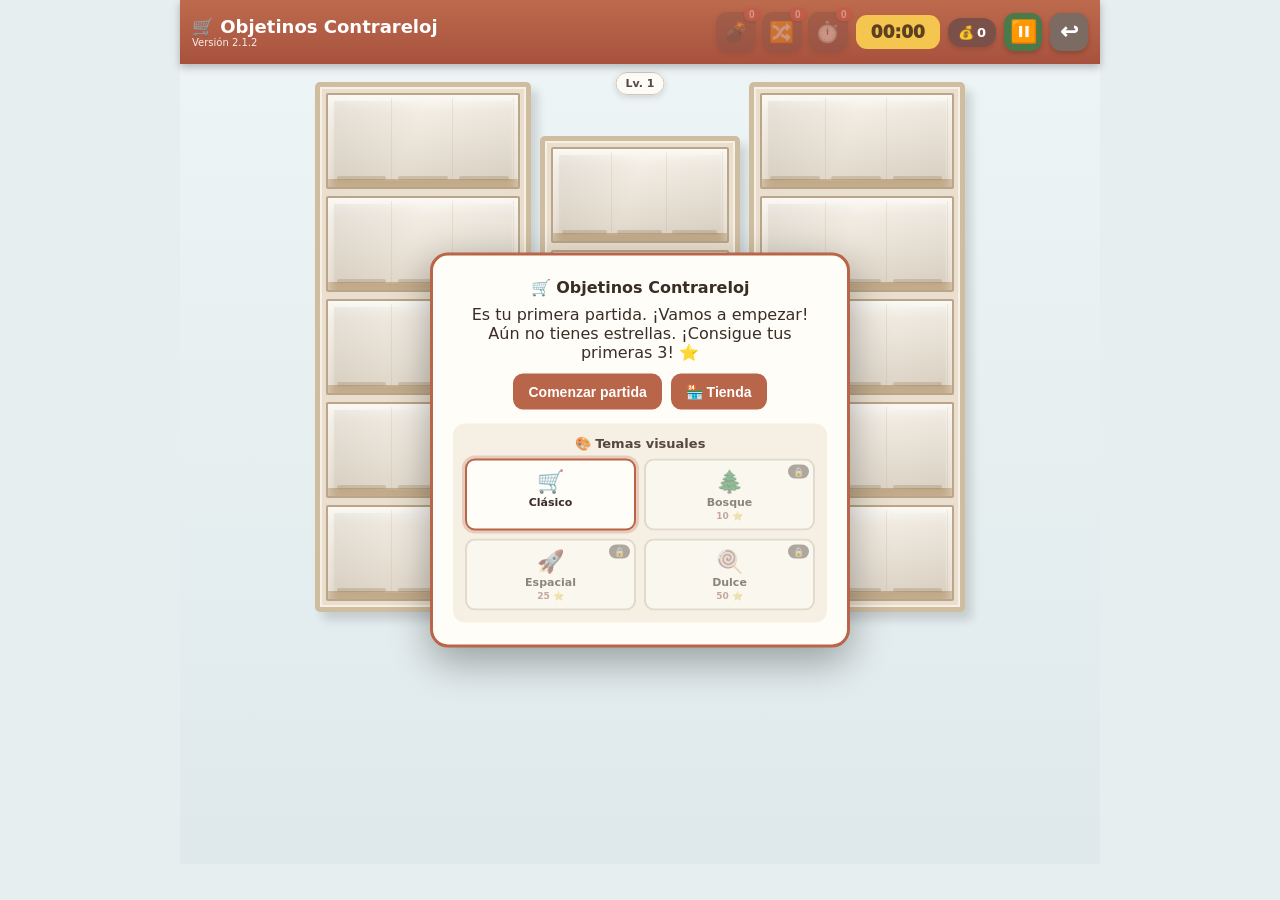
==== commit e7a0430d: "Paso a juego estructurado 01" ====
--- a/index.html
+++ b/index.html
@@ -5,640 +5,7 @@
 <meta name="viewport" content="width=device-width,initial-scale=1,maximum-scale=1,user-scalable=no">
 <meta name="theme-color" content="#b86549">
 <title>Objetinos Contrareloj</title>
-<style>
-*{box-sizing:border-box;-webkit-tap-highlight-color:transparent}
-html,body{margin:0;height:100%;overflow:hidden;background:var(--bg);font-family:system-ui,-apple-system,Segoe UI,sans-serif;color:#302821;transition:background .4s}
-
-#app{height:100%;max-width:920px;margin:auto;display:flex;flex-direction:column}
-
-header{
-  height:64px;flex:0 0 64px;
-  background:linear-gradient(var(--header-1),var(--header-2));
-  color:#fff;
-  display:flex;align-items:center;justify-content:space-between;
-  padding:6px 12px;
-  box-shadow:0 3px 8px #0004;
-  z-index:100;
-  transition:background .3s
-}
-header.urgent{animation:headerPulse 1s infinite}
-header.win{animation:headerWin 1.2s ease}
-header.paused{background:linear-gradient(#8b8b8b,#6b6b6b)}
-@keyframes headerPulse{
-  0%,100%{background:linear-gradient(var(--header-1),var(--header-2))}
-  50%{background:linear-gradient(#d64b4b,#a83030);box-shadow:0 3px 14px #d64b4ba0}
-}
-@keyframes headerWin{
-  0%{background:linear-gradient(var(--header-1),var(--header-2))}
-  30%{background:linear-gradient(#f5c64f,#d49a35);box-shadow:0 0 24px #f5c64fa0}
-  100%{background:linear-gradient(var(--header-1),var(--header-2))}
-}
-.title{font-weight:900;font-size:18px}
-.sub{font-size:10px;opacity:.9}
-.headerActions{display:flex;gap:8px;align-items:center}
-.timer{
-  background:#f5c64f;color:#5d4020;
-  border-radius:11px;padding:7px 15px;
-  font-weight:950;font-size:17px;
-  transition:background .2s,color .2s
-}
-.timer.urgent{
-  background:#d64b4b;color:#fff;
-  animation:timerShake .4s infinite
-}
-@keyframes timerShake{
-  0%,100%{transform:translateX(0)}
-  25%{transform:translateX(-2px)}
-  75%{transform:translateX(2px)}
-}
-.scoreBadge{
-  display:inline-flex;align-items:center;justify-content:center;gap:3px;
-  background:#7b5048;color:#fff;
-  border-radius:13px;padding:7px 10px;
-  font-size:13px;min-width:42px;
-  box-shadow:0 2px 5px #0002
-}
-.scoreBadge b{font-weight:900}
-.exitGameBtn,.pauseBtn{
-  width:38px;height:38px;
-  border:0;border-radius:11px;
-  background:#7b6b63;color:#fff;
-  font-size:22px;font-weight:900;
-  display:grid;place-items:center;
-  cursor:pointer;
-  box-shadow:0 2px 5px #0003;
-  transition:transform .1s
-}
-.pauseBtn{background:#4a7a4a}
-.exitGameBtn:active,.pauseBtn:active{transform:scale(.94)}
-
-#powerupsBar{display:flex;gap:6px;align-items:center}
-.powerupBtn{
-  position:relative;
-  width:40px;height:40px;
-  border:0;border-radius:11px;
-  background:#7b5048;color:#fff;
-  font-size:20px;
-  display:grid;place-items:center;
-  cursor:pointer;
-  box-shadow:0 2px 5px #0003;
-  transition:transform .15s,background .15s;
-  padding:0
-}
-.powerupBtn:active{transform:scale(.92)}
-.powerupBtn.empty{opacity:.35;cursor:not-allowed}
-.powerupBtn.active{
-  background:#f5c64f;color:#5d4020;
-  animation:powerupPulse 1s infinite
-}
-@keyframes powerupPulse{
-  0%,100%{box-shadow:0 0 0 0 #f5c64f80}
-  50%{box-shadow:0 0 0 8px #f5c64f00}
-}
-.powerupCount{
-  position:absolute;top:-4px;right:-4px;
-  background:#d64b4b;color:#fff;
-  font-size:10px;font-weight:900;
-  border-radius:10px;
-  padding:1px 5px;min-width:16px;
-  text-align:center;
-  box-shadow:0 1px 3px #0004
-}
-
-#scene{
-  flex:1;min-height:0;overflow:auto;
-  padding:18px 7px 12px;
-  background:linear-gradient(var(--scene-1),var(--scene-2));
-  position:relative;
-  transition:background .4s
-}
-#scene.paused{filter:brightness(0.7)}
-body.bombMode #scene{cursor:crosshair}
-body.bombMode::after{
-  content:'💣 Modo bomba: toca un objeto';
-  position:fixed;bottom:16px;left:50%;
-  transform:translateX(-50%);
-  background:#d64b4b;color:#fff;
-  font-weight:900;
-  padding:10px 18px;border-radius:20px;
-  font-size:13px;
-  box-shadow:0 4px 14px #d64b4b80;
-  z-index:180;
-  animation:powerupPulse 1.2s infinite
-}
-.levelHud{
-  position:absolute;top:8px;left:50%;
-  transform:translateX(-50%);
-  z-index:25
-}
-.levelHud span{
-  background:#fffdf7dd;color:#57483f;
-  border:1px solid #d4c6b4;
-  border-radius:13px;padding:4px 9px;
-  font-size:11px;font-weight:900;
-  box-shadow:0 2px 6px #0002
-}
-
-#cabinets{
-  width:min(650px,100%);margin:0 auto;
-  display:grid;grid-template-columns:1fr .92fr 1fr;
-  gap:9px;align-items:start
-}
-.cabinet{
-  background:var(--cabinet);
-  border:5px solid var(--cabinet-border);
-  border-radius:5px;padding:6px;
-  box-shadow:7px 8px 10px #0002,inset 0 0 0 2px #f8f0e4;
-  transition:background .4s,border-color .4s
-}
-.cabinet.center{margin-top:54px}
-.compartment{
-  height:96px;margin-bottom:7px;
-  position:relative;
-  background:linear-gradient(var(--comp-1),var(--comp-2));
-  border:2px solid var(--comp-border);
-  border-radius:2px;
-  box-shadow:inset 0 8px 12px #fff8,inset 0 -8px 0 #c2aa89;
-  transition:background .4s,border-color .4s
-}
-.compartment:last-child{margin-bottom:0}
-.compartment:before{
-  content:'';position:absolute;inset:6px;
-  background:linear-gradient(110deg,#0000000d,#ffffff12 45%,#00000008);
-  pointer-events:none;z-index:0
-}
-.slotgrid{
-  position:absolute;inset:3px 4px 7px;
-  display:grid;grid-template-columns:repeat(3,1fr);
-  gap:1px
-}
-.cell{
-  position:relative;min-width:0;height:100%;
-  overflow:visible;
-  border-right:1px solid #b8a48833
-}
-.cell:after{
-  content:"";position:absolute;
-  left:8%;right:8%;bottom:0;height:4px;
-  background:#9b866855;
-  border-radius:4px;z-index:1
-}
-.cell.flash{animation:cellFlash .45s ease-out}
-@keyframes cellFlash{
-  0%{box-shadow:inset 0 0 0 0 #fff0, 0 0 0 0 #fff0}
-  30%{box-shadow:inset 0 0 20px 4px var(--flash-color, #fff), 0 0 20px 4px var(--flash-color, #fff)}
-  100%{box-shadow:inset 0 0 0 0 #fff0, 0 0 0 0 #fff0}
-}
-
-.obj{
-  position:absolute;left:9%;width:82%;
-  bottom:var(--bottom);height:70px;
-  border:0;border-radius:10px 10px 7px 7px;
-  background:var(--c);color:#fff;
-  display:flex;align-items:center;justify-content:center;
-  font-size:28px;line-height:1;
-  box-shadow:0 5px 5px #0005,inset 3px 0 7px #fff5,inset -4px 0 7px #0003;
-  z-index:var(--z);
-  transform:translate(var(--drag-x,0px),var(--drag-y,0px)) scale(var(--scale));
-  transform-origin:center bottom;
-  cursor:pointer;touch-action:none;
-  padding:0;
-  transition:transform .12s ease
-}
-.obj i{
-  position:absolute;left:6px;top:6px;
-  width:5px;height:38%;
-  border-radius:6px;
-  background:#fff7
-}
-.obj small{
-  position:absolute;bottom:2px;
-  font-size:6px;color:#fff;opacity:.85
-}
-.obj.front{cursor:grab}
-.obj.back{pointer-events:none;filter:brightness(.76)}
-.obj.selected{
-  transform:translate(var(--drag-x,0px),calc(var(--drag-y,0px) - 13px)) scale(calc(var(--scale) * 1.08));
-  z-index:80!important;
-  filter:brightness(1.1)
-}
-.obj.dragging{
-  transition:none!important;
-  z-index:100!important;
-  filter:brightness(1.08) drop-shadow(0 10px 7px #0004)
-}
-.obj.returning{
-  transition:transform .22s cubic-bezier(.2,.8,.2,1)!important
-}
-.obj.removing{animation:pop .28s forwards}
-@keyframes pop{
-  50%{transform:scale(1.18);opacity:.7}
-  100%{transform:scale(.05);opacity:0}
-}
-.obj.appear{
-  animation:objAppear .35s cubic-bezier(.2,.9,.3,1.2) both
-}
-@keyframes objAppear{
-  from{opacity:0;transform:translate(0,-14px) scale(.6)}
-  to{opacity:1}
-}
-
-#hint{
-  flex:0 0 auto;
-  text-align:center;
-  font-size:11px;color:#625b53;
-  padding:6px 12px 9px;
-  background:var(--bg);
-  line-height:1.35;
-  min-height:36px;
-  display:flex;align-items:center;justify-content:center
-}
-#toast{
-  position:fixed;top:74px;left:50%;
-  transform:translate(-50%,-12px);
-  opacity:0;
-  background:#29231f;color:#fff;
-  border-radius:20px;
-  padding:9px 15px;
-  font-weight:900;
-  z-index:200;
-  transition:.2s
-}
-#toast.show{
-  opacity:1;
-  transform:translate(-50%,0)
-}
-
-#comboIndicator{
-  position:fixed;top:78px;left:50%;
-  transform:translate(-50%,-20px) scale(.8);
-  background:linear-gradient(135deg,#ff6b35,#f5c64f);
-  color:#fff;font-weight:900;font-size:18px;
-  padding:8px 18px;border-radius:20px;
-  box-shadow:0 4px 14px #ff6b3580;
-  opacity:0;pointer-events:none;
-  transition:opacity .25s,transform .25s cubic-bezier(.2,.9,.3,1.5);
-  z-index:180;white-space:nowrap;
-  text-shadow:0 1px 2px #0004
-}
-#comboIndicator.show{
-  opacity:1;
-  transform:translate(-50%,0) scale(1)
-}
-#comboIndicator.big{
-  animation:comboBounce .45s cubic-bezier(.2,.9,.3,1.6)
-}
-@keyframes comboBounce{
-  0%{transform:translate(-50%,0) scale(1)}
-  40%{transform:translate(-50%,0) scale(1.25)}
-  100%{transform:translate(-50%,0) scale(1)}
-}
-
-#particles{
-  position:fixed;inset:0;
-  pointer-events:none;
-  z-index:150;overflow:hidden
-}
-.particle{
-  position:absolute;border-radius:50%;
-  pointer-events:none;
-  animation:particleFly .85s cubic-bezier(.15,.7,.3,1) forwards;
-  box-shadow:0 0 8px currentColor, 0 0 14px currentColor
-}
-.particle.spark{
-  border-radius:2px;
-  animation:particleSpark .7s cubic-bezier(.15,.7,.3,1) forwards
-}
-@keyframes particleFly{
-  0%{transform:translate(0,0) scale(1) rotate(0deg);opacity:1}
-  60%{opacity:1}
-  100%{transform:translate(var(--px),var(--py)) scale(.15) rotate(var(--rot,360deg));opacity:0}
-}
-@keyframes particleSpark{
-  0%{transform:translate(0,0) scale(.3);opacity:0}
-  20%{opacity:1;transform:translate(calc(var(--px)*0.2),calc(var(--py)*0.2)) scale(1.3)}
-  100%{transform:translate(var(--px),var(--py)) scale(0);opacity:0}
-}
-
-#levelTimeoutTip,
-#homeScreen,
-#tutorialTip,
-#shopModal,
-#winModal,
-#resetConfirmModal,
-#pauseModal{
-  position:fixed;left:50%;top:50%;
-  transform:translate(-50%,-50%) scale(.96);
-  width:min(420px,92vw);max-height:85vh;
-  overflow-y:auto;
-  padding:22px 20px;
-  background:#fffdf7;color:#392d25;
-  border:3px solid #b86549;
-  border-radius:18px;
-  box-shadow:0 14px 40px #0005;
-  z-index:320;
-  text-align:center;
-  opacity:0;pointer-events:none;
-  transition:opacity .2s,transform .2s
-}
-#levelTimeoutTip.show,
-#homeScreen.show,
-#tutorialTip.show,
-#shopModal.show,
-#winModal.show,
-#resetConfirmModal.show,
-#pauseModal.show{
-  opacity:1;
-  transform:translate(-50%,-50%) scale(1);
-  pointer-events:auto
-}
-#levelTimeoutTip,
-#tutorialTip{width:min(360px,88vw)}
-#levelTimeoutTip strong,
-#homeScreen strong,
-#tutorialTip strong,
-#shopModal strong,
-#winModal strong,
-#resetConfirmModal strong,
-#pauseModal strong{
-  display:block;
-  font-size:20px-22px;
-  margin-bottom:8px
-}
-.modalBtns{
-  display:flex;gap:9px;
-  justify-content:center;
-  flex-wrap:wrap;
-  margin-top:12px
-}
-.modalBtns button{
-  border:0;border-radius:10px;
-  padding:10px 15px;
-  background:#b86549;color:#fff;
-  font-weight:800;cursor:pointer;
-  font-size:14px;
-  transition:transform .1s
-}
-.modalBtns button:active{transform:scale(.95)}
-.modalBtns .secondaryBtn{background:#7b6b63}
-
-#tutorialTip .arrow{
-  margin-top:8px;
-  font-size:25px;
-  animation:tipBounce .7s infinite alternate
-}
-@keyframes tipBounce{
-  from{transform:translateX(-5px)}
-  to{transform:translateX(5px)}
-}
-
-.shopBalance{
-  background:#f6efe3;
-  border-radius:12px;
-  padding:10px 14px;
-  font-size:14px;color:#57483f;
-  margin:12px 0;
-  line-height:1.6
-}
-.shopBalance b{color:#b86549}
-.shopSection{
-  margin:16px 0;
-  padding:12px;
-  background:#f6efe3;
-  border-radius:12px;
-  text-align:left
-}
-.shopSectionTitle{
-  font-size:13px;font-weight:800;
-  color:#57483f;
-  margin-bottom:10px;
-  text-align:center
-}
-.shopItem{
-  display:flex;align-items:center;justify-content:space-between;
-  padding:10px;
-  background:#fffdf7;
-  border:2px solid #d4c6b4;
-  border-radius:10px;
-  margin-bottom:8px;
-  transition:border-color .15s
-}
-.shopItem:last-child{margin-bottom:0}
-.shopItemInfo{flex:1;text-align:left}
-.shopItemEmoji{font-size:24px;margin-right:8px}
-.shopItemName{
-  font-size:13px;font-weight:800;
-  color:#392d25;
-  display:block
-}
-.shopItemDesc{
-  font-size:11px;color:#6b5d52;
-  display:block;
-  margin-top:2px
-}
-.shopItemPrice{
-  background:#7b5048;color:#fff;
-  border:0;border-radius:8px;
-  padding:6px 12px;
-  font-size:12px;font-weight:900;
-  cursor:pointer;
-  transition:background .15s,transform .1s
-}
-.shopItemPrice:active{transform:scale(.95)}
-.shopItemPrice:disabled{opacity:.4;cursor:not-allowed}
-.shopItemPrice:not(:disabled):hover{background:#b86549}
-.shopClose{
-  margin-top:16px;
-  border:0;border-radius:10px;
-  padding:10px 20px;
-  background:#7b6b63;color:#fff;
-  font-weight:800;cursor:pointer;
-  font-size:14px
-}
-
-#winModal{width:min(340px,88vw);padding:24px 20px;z-index:330}
-#winModal strong{color:#b86549}
-.winSub{
-  font-size:13px;color:#6b5d52;
-  margin-bottom:14px
-}
-.starsRow{
-  display:flex;justify-content:center;
-  gap:8px;
-  margin:14px 0 18px
-}
-.star{
-  font-size:40px;
-  opacity:.25;filter:grayscale(1);
-  transition:all .4s cubic-bezier(.2,.9,.3,1.4);
-  transform:scale(.7)
-}
-.star.earned{
-  opacity:1;
-  filter:grayscale(0) drop-shadow(0 3px 6px #f5c64fa0);
-  transform:scale(1);
-  animation:starPop .5s cubic-bezier(.2,.9,.3,1.6)
-}
-@keyframes starPop{
-  0%{transform:scale(0) rotate(-180deg)}
-  60%{transform:scale(1.3) rotate(15deg)}
-  100%{transform:scale(1) rotate(0)}
-}
-.winStats{
-  background:#f6efe3;
-  border-radius:12px;
-  padding:10px 14px;
-  font-size:13px;color:#57483f;
-  margin-bottom:14px;
-  line-height:1.6
-}
-.winStats b{color:#b86549}
-
-.themeSection{
-  margin-top:14px;
-  padding:12px;
-  background:#f6efe3;
-  border-radius:12px;
-  text-align:left
-}
-.themeSectionTitle{
-  font-size:13px;font-weight:800;
-  color:#57483f;
-  margin-bottom:8px;
-  text-align:center
-}
-.themeGrid{
-  display:grid;
-  grid-template-columns:repeat(2,1fr);
-  gap:8px
-}
-.themeCard{
-  position:relative;
-  border:2px solid #d4c6b4;
-  border-radius:10px;
-  padding:8px 6px;
-  background:#fffdf7;
-  cursor:pointer;
-  transition:transform .15s,border-color .15s,box-shadow .15s;
-  text-align:center
-}
-.themeCard:active{transform:scale(.96)}
-.themeCard.selected{
-  border-color:#b86549;
-  box-shadow:0 0 0 3px #b8654940
-}
-.themeCard.locked{
-  opacity:.55;
-  cursor:not-allowed;
-  filter:grayscale(.5)
-}
-.themeEmoji{
-  font-size:22px;
-  display:block;
-  margin-bottom:2px
-}
-.themeName{
-  font-size:11px;font-weight:800;
-  color:#392d25;
-  display:block
-}
-.themeLock{
-  position:absolute;top:4px;right:4px;
-  background:#7b6b63;color:#fff;
-  font-size:9px;font-weight:900;
-  padding:2px 5px;
-  border-radius:8px
-}
-.themeReq{
-  font-size:9px;color:#b86549;
-  font-weight:700;
-  margin-top:2px;
-  display:block
-}
-
-#resetConfirmModal{
-  border:3px solid #d64b4b;
-  z-index:350
-}
-#resetConfirmModal strong{color:#d64b4b}
-.resetWarning{
-  font-size:13px;color:#57483f;
-  line-height:1.5;
-  margin-bottom:14px
-}
-.resetLossList{
-  background:#fde8e8;
-  border:2px solid #f5a0a0;
-  border-radius:12px;
-  padding:10px 12px;
-  margin:12px 0;
-  text-align:left
-}
-.resetLossList ul{
-  margin:0;
-  padding:0 0 0 18px;
-  font-size:13px;color:#8b2a2a;
-  line-height:1.7
-}
-.resetLossList li{list-style-type:disc}
-.resetBtns{
-  display:flex;gap:10px;
-  justify-content:center;
-  flex-wrap:wrap;
-  margin-top:14px
-}
-.resetBtns button{
-  border:0;border-radius:10px;
-  padding:10px 16px;
-  font-weight:800;cursor:pointer;
-  font-size:14px;
-  transition:transform .1s
-}
-.resetBtns button:active{transform:scale(.95)}
-#resetConfirmYes{background:#d64b4b;color:#fff}
-#resetConfirmNo{background:#7b6b63;color:#fff}
-
-#pauseModal{z-index:360}
-#pauseModal strong{color:#4a7a4a}
-.pauseInfo{
-  font-size:14px;color:#57483f;
-  line-height:1.6;
-  margin:14px 0
-}
-.resumeBtn{
-  background:#4a7a4a;
-  padding:12px 24px;
-  font-size:16px
-}
-
-@media(max-width:600px){
-  header{height:58px;flex-basis:58px}
-  .title{font-size:16px}
-  .sub{font-size:10px}
-  .timer{font-size:15px;padding:6px 12px}
-  .scoreBadge{font-size:12px;padding:6px 8px;min-width:38px}
-  .exitGameBtn,.pauseBtn{width:34px;height:34px;font-size:20px}
-  .powerupBtn{width:34px;height:34px;font-size:17px}
-  #scene{padding:12px 4px 8px}
-  .compartment{height:84px}
-  .obj{height:62px;font-size:24px}
-  .levelHud{top:6px}
-}
-
-body.theme-space{color:#e8e8f0}
-body.theme-space #hint,
-body.theme-space .levelHud span{color:#d8d8e8}
-body.theme-space .levelHud span{
-  background:#2a2a4add;
-  border-color:#4a4a7a
-}
-body.theme-space .scoreBadge{background:#6a4aaa}
-body.theme-space .exitGameBtn{background:#4a4a7a}
-body.theme-space .pauseBtn{background:#4a7a4a}
-body.theme-space #toast{background:#e8e8f0;color:#1a1a2e}
-body.theme-forest .title{color:#fff}
-body.theme-forest .sub{color:#e8f0e4}
-</style>
+<link rel="stylesheet" href="style.css">
 </head>
 <body>
 <div id="app">
@@ -650,12 +17,12 @@
     <div class="headerActions">
       <div id="powerupsBar">
         <button class="powerupBtn empty" data-powerup="bomb" title="Bomba">💣<span class="powerupCount">0</span></button>
-        <button class="powerupBtn empty" data-powerup="shuffle" title="Mezclar"><span class="powerupCount">0</span></button>
+        <button class="powerupBtn empty" data-powerup="shuffle" title="Mezclar">🔀<span class="powerupCount">0</span></button>
         <button class="powerupBtn empty" data-powerup="time" title="+15s">⏱️<span class="powerupCount">0</span></button>
       </div>
       <span class="timer" id="timer">00:00</span>
       <span class="scoreBadge">💰 <b id="score">0</b></span>
-      <button id="pauseBtn" class="pauseBtn" aria-label="Pausar" title="Pausar">️</button>
+      <button id="pauseBtn" class="pauseBtn" aria-label="Pausar" title="Pausar">⏸️</button>
       <button id="exitGameBtn" class="exitGameBtn" aria-label="Salir" title="Salir">↩</button>
     </div>
   </header>
@@ -732,7 +99,7 @@
     <div class="shopSection">
       <div class="shopSectionTitle">🎁 Power-ups</div>
       <div class="shopItem">
-        <span class="shopItemEmoji"></span>
+        <span class="shopItemEmoji">🎲</span>
         <div class="shopItemInfo">
           <span class="shopItemName">Power-up aleatorio</span>
           <span class="shopItemDesc">Recibe un power-up al azar</span>
@@ -740,7 +107,7 @@
         <button class="shopItemPrice" data-buy="powerupRandom">Comprar 75💰</button>
       </div>
       <div class="shopItem">
-        <span class="shopItemEmoji"></span>
+        <span class="shopItemEmoji">💣</span>
         <div class="shopItemInfo">
           <span class="shopItemName">Bomba</span>
           <span class="shopItemDesc">Elimina todos los objetos de un tipo</span>
@@ -768,7 +135,7 @@
   </div>
   
   <div id="resetConfirmModal">
-    <strong>️ ¿Reiniciar partida?</strong>
+    <strong>⚠️ ¿Reiniciar partida?</strong>
     <div class="resetWarning">
       Vas a empezar una <b>nueva partida desde cero</b>. Esta acción <b>no se puede deshacer</b>.
     </div>
@@ -778,7 +145,7 @@
         <li>📍 Nivel actual alcanzado</li>
         <li>⭐ Todas las estrellas conseguidas</li>
         <li>💰 Todas las monedas acumuladas</li>
-        <li> Todos los power-ups guardados</li>
+        <li>🎁 Todos los power-ups guardados</li>
       </ul>
     </div>
     <div class="resetBtns">
@@ -818,1499 +185,6 @@
   </div>
 </div>
 
-<script>
-const Config = {
-  STORAGE_KEY: 'objetinos_contrareloj_v2',
-  MAX_DEPTH: 4,
-  MAX_TRIPLES: 12,
-  MAX_POWERUPS: 3,
-  POWERUPS_PER_GRANT: 3,
-  TUTORIAL_DELAY: 3000,
-  TOAST_DURATION: 1700,
-  ANIMATION_DURATION: 280,
-  COMBO_WINDOW: 3500,
-  BASE_TIME: 30,
-  TIME_INCREMENT: 5,
-  LEVELS_PER_TIME: 3,
-  MAX_TIME: 90,
-  
-  SHOP_PRICES: {
-    buyStar: 150,
-    powerupRandom: 75,
-    powerupBomb: 50,
-    powerupShuffle: 100,
-    powerupTime: 50
-  },
-  
-  COMBO_MULTIPLIERS: [1, 1.5, 2, 2.5, 3, 3.5, 4],
-  
-  OBJECT_TYPES: {
-    apple:  { emoji:'🍎' },
-    milk:   { emoji:'🥛' },
-    juice:  { emoji:'🧃' },
-    bread:  { emoji:'🍞' },
-    can:    { emoji:'🥫' },
-    cheese: { emoji:'🧀' },
-    banana: { emoji:'🍌' },
-    cookie: { emoji:'🍪' },
-    cup:    { emoji:'🥤' },
-    ball:   { emoji:'🏐' },
-    snack:  { emoji:'🍿' }
-  },
-  
-  VISUAL_VARIANTS: [
-    {id:'red',    color:'#d64b4b', filter:'none'},
-    {id:'blue',   color:'#4f7fc4', filter:'hue-rotate(175deg)'},
-    {id:'green',  color:'#5c9b62', filter:'hue-rotate(85deg) saturate(.85)'},
-    {id:'gold',   color:'#d49a35', filter:'hue-rotate(330deg) saturate(1.1)'},
-    {id:'pink',   color:'#d77ca0', filter:'hue-rotate(300deg) saturate(.9)'},
-    {id:'purple', color:'#8964b8', filter:'hue-rotate(250deg) saturate(.9)'},
-    {id:'orange', color:'#d47735', filter:'hue-rotate(345deg) saturate(1.05)'},
-    {id:'cyan',   color:'#48a6a6', filter:'hue-rotate(150deg) saturate(.9)'}
-  ],
-  
-  THEMES: {
-    classic: {
-      id:'classic', name:'Clásico', emoji:'🛒',
-      bg:'#e7eef0', scene1:'#edf4f5', scene2:'#dfe9eb',
-      cabinet:'#eadfce', cabinetBorder:'#cfbda0',
-      comp1:'#f6f1e8', comp2:'#ded4c5', compBorder:'#b9a58a',
-      header1:'#bd6a4d', header2:'#a8523e',
-      unlock: 0
-    },
-    forest: {
-      id:'forest', name:'Bosque', emoji:'🌲',
-      bg:'#e8f0e4', scene1:'#eef5e8', scene2:'#d8e8cc',
-      cabinet:'#d4e4c8', cabinetBorder:'#a8c090',
-      comp1:'#eaf2dc', comp2:'#c8dcb0', compBorder:'#9ab878',
-      header1:'#6a9a4a', header2:'#4a7a2a',
-      unlock: 10
-    },
-    space: {
-      id:'space', name:'Espacial', emoji:'🚀',
-      bg:'#1a1a2e', scene1:'#22223e', scene2:'#16162a',
-      cabinet:'#2a2a4a', cabinetBorder:'#4a4a7a',
-      comp1:'#34345a', comp2:'#222244', compBorder:'#5a5a8a',
-      header1:'#7a5ac0', header2:'#5a3aa0',
-      unlock: 25
-    },
-    sweet: {
-      id:'sweet', name:'Dulce', emoji:'',
-      bg:'#fce4ec', scene1:'#fde8ef', scene2:'#f8d0dd',
-      cabinet:'#f8bbd0', cabinetBorder:'#f48fb1',
-      comp1:'#fde0ea', comp2:'#f4a8c0', compBorder:'#ec80a8',
-      header1:'#ec407a', header2:'#c2185b',
-      unlock: 50
-    }
-  },
-  
-  DEPTH_OFFSETS: [
-    [0, 0, 1],
-    [-7, 0, .97],
-    [7, 0, .94],
-    [-5, 0, .92]
-  ]
-};
-
-const Storage = {
-  save(data) {
-    try {
-      localStorage.setItem(Config.STORAGE_KEY, JSON.stringify(data));
-      return true;
-    } catch (e) { return false; }
-  },
-  
-  load() {
-    try {
-      const raw = localStorage.getItem(Config.STORAGE_KEY);
-      return raw ? JSON.parse(raw) : null;
-    } catch (e) { return null; }
-  },
-  
-  clear() {
-    try {
-      localStorage.removeItem(Config.STORAGE_KEY);
-      return true;
-    } catch (e) { return false; }
-  },
-  
-  hasProgress() {
-    return this.load() !== null;
-  }
-};
-
-const Audio = {
-  context: null,
-  
-  init() {
-    if (!this.context) {
-      try {
-        this.context = new (window.AudioContext || window.webkitAudioContext)();
-      } catch (e) {}
-    }
-    if (this.context?.state === 'suspended') this.context.resume();
-  },
-  
-  playTone(freq, type = 'sine', duration = 0.1) {
-    if (!this.context) return;
-    const osc = this.context.createOscillator();
-    const gain = this.context.createGain();
-    osc.type = type;
-    osc.frequency.setValueAtTime(freq, this.context.currentTime);
-    gain.gain.setValueAtTime(0.0001, this.context.currentTime);
-    gain.gain.exponentialRampToValueAtTime(0.15, this.context.currentTime + 0.01);
-    gain.gain.exponentialRampToValueAtTime(0.0001, this.context.currentTime + duration);
-    osc.connect(gain);
-    gain.connect(this.context.destination);
-    osc.start();
-    osc.stop(this.context.currentTime + duration);
-  },
-  
-  pop() { this.init(); this.playTone(520, 'sine', 0.12); },
-  win() {
-    this.init();
-    [523.25, 659.25, 783.99, 1046.5].forEach((freq, i) => {
-      setTimeout(() => this.playTone(freq, 'triangle', 0.25), i * 90);
-    });
-  },
-  lose() {
-    this.init();
-    [330, 262, 196].forEach((freq, i) => {
-      setTimeout(() => this.playTone(freq, 'sawtooth', 0.25), i * 150);
-    });
-  },
-  tick() { this.init(); this.playTone(880, 'square', 0.05); },
-  select() { this.init(); this.playTone(660, 'sine', 0.06); },
-  move() { this.init(); this.playTone(440, 'triangle', 0.1); },
-  powerup() {
-    this.init();
-    [660, 880, 1100].forEach((freq, i) => {
-      setTimeout(() => this.playTone(freq, 'sine', 0.18), i * 70);
-    });
-  },
-  shuffle() {
-    this.init();
-    for (let i = 0; i < 6; i++) {
-      setTimeout(() => this.playTone(300 + Math.random() * 400, 'sawtooth', 0.04), i * 40);
-    }
-  },
-  timeBonus() {
-    this.init();
-    this.playTone(440, 'sine', 0.25);
-    setTimeout(() => this.playTone(880, 'sine', 0.2), 200);
-  },
-  bomb() { this.init(); this.playTone(200, 'sawtooth', 0.35); },
-  combo(level) { this.init(); this.playTone(400 + level * 80, 'triangle', 0.15); },
-  shop() {
-    this.init();
-    [523.25, 659.25].forEach((freq, i) => {
-      setTimeout(() => this.playTone(freq, 'sine', 0.15), i * 80);
-    });
-  }
-};
-
-const UI = {
-  elements: {},
-  
-  init() {
-    this.elements = {
-      timer: document.getElementById('timer'),
-      score: document.getElementById('score'),
-      level: document.getElementById('level'),
-      hint: document.getElementById('hint'),
-      toast: document.getElementById('toast'),
-      comboIndicator: document.getElementById('comboIndicator'),
-      tutorialTip: document.getElementById('tutorialTip'),
-      levelTimeoutTip: document.getElementById('levelTimeoutTip'),
-      winModal: document.getElementById('winModal'),
-      winTitle: document.getElementById('winTitle'),
-      winSub: document.getElementById('winSub'),
-      winStats: document.getElementById('winStats'),
-      starsRow: document.getElementById('starsRow'),
-      shopModal: document.getElementById('shopModal'),
-      shopBalance: document.getElementById('shopBalance'),
-      homeScreen: document.getElementById('homeScreen'),
-      homeText: document.getElementById('homeText'),
-      homeStats: document.getElementById('homeStats'),
-      homeButtons: document.getElementById('homeButtons'),
-      resetConfirmModal: document.getElementById('resetConfirmModal'),
-      pauseModal: document.getElementById('pauseModal'),
-      cabinets: document.getElementById('cabinets'),
-      exitGameBtn: document.getElementById('exitGameBtn'),
-      pauseBtn: document.getElementById('pauseBtn'),
-      retryLevelBtn: document.getElementById('retryLevelBtn'),
-      exitLevelBtn: document.getElementById('exitLevelBtn'),
-      nextLevelBtn: document.getElementById('nextLevelBtn'),
-      winHomeBtn: document.getElementById('winHomeBtn'),
-      shopCloseBtn: document.getElementById('shopCloseBtn'),
-      resetConfirmYes: document.getElementById('resetConfirmYes'),
-      resetConfirmNo: document.getElementById('resetConfirmNo'),
-      resumeBtn: document.getElementById('resumeBtn'),
-      pauseHomeBtn: document.getElementById('pauseHomeBtn'),
-      titleEmoji: document.getElementById('titleEmoji'),
-      homeTitleEmoji: document.getElementById('homeTitleEmoji'),
-      powerupsBar: document.getElementById('powerupsBar'),
-      particles: document.getElementById('particles')
-    };
-  },
-  
-  showToast(msg, duration = Config.TOAST_DURATION) {
-    const { toast } = this.elements;
-    toast.textContent = msg;
-    toast.classList.add('show');
-    clearTimeout(this.toastTimer);
-    this.toastTimer = setTimeout(() => toast.classList.remove('show'), duration);
-  },
-  
-  updateTimer(seconds) {
-    const m = Math.floor(seconds / 60);
-    const s = seconds % 60;
-    this.elements.timer.textContent = `${String(m).padStart(2,'0')}:${String(s).padStart(2,'0')}`;
-  },
-  
-  updateScore(score) { this.elements.score.textContent = score; },
-  updateLevel(level) { this.elements.level.textContent = level; },
-  
-  updateHint(level) {
-    const hints = {
-      1: '💡 Junta los 3 objetos iguales. Toca un objeto y después una posición libre.',
-      2: '👉 Busca los 3 objetos iguales y colócalos en posiciones libres.',
-      3: '🧩 Los objetos de atrás están sombreados. Solo mueve los de delante.',
-      4: '🔎 Cuando una fila queda vacía, aparece la capa siguiente.',
-      5: '🧠 Planifica los movimientos. Consigue combos encadenando tríos rápidos 🔥',
-      10: '⚠️ Los tríos pueden estar separados. Usa power-ups cuando los consigas 🎁',
-      default: ' Observa, planifica y reúne los tríos.'
-    };
-    const key = Object.keys(hints).find(k => level <= parseInt(k)) || 'default';
-    this.elements.hint.textContent = hints[key] || hints.default;
-  },
-  
-  showTutorial() { this.elements.tutorialTip.classList.add('show'); },
-  hideTutorial() { this.elements.tutorialTip.classList.remove('show'); },
-  showTimeoutModal() { this.elements.levelTimeoutTip.classList.add('show'); },
-  hideTimeoutModal() { this.elements.levelTimeoutTip.classList.remove('show'); },
-  showWinModal() { this.elements.winModal.classList.add('show'); },
-  hideWinModal() { this.elements.winModal.classList.remove('show'); },
-  showShopModal() { this.elements.shopModal.classList.add('show'); },
-  hideShopModal() { this.elements.shopModal.classList.remove('show'); },
-  showResetModal() { this.elements.resetConfirmModal.classList.add('show'); },
-  hideResetModal() { this.elements.resetConfirmModal.classList.remove('show'); },
-  showPauseModal() { this.elements.pauseModal.classList.add('show'); },
-  hidePauseModal() { this.elements.pauseModal.classList.remove('show'); },
-  
-  showHomeScreen(hasProgress, savedLevel, totalStars) {
-    const { homeScreen, homeText, homeStats, homeButtons } = this.elements;
-    
-    homeText.textContent = hasProgress
-      ? `Tienes una partida guardada en el nivel ${savedLevel}.`
-      : 'Es tu primera partida. ¡Vamos a empezar!';
-    
-    homeStats.innerHTML = hasProgress
-      ? `⭐ Estrellas totales: <b>${totalStars}</b><br>📍 Nivel actual: <b>${savedLevel}</b>`
-      : `Aún no tienes estrellas. ¡Consigue tus primeras 3! ⭐`;
-    
-    homeButtons.innerHTML = '';
-    
-    const startBtn = document.createElement('button');
-    startBtn.textContent = hasProgress ? 'Nueva partida' : 'Comenzar partida';
-    startBtn.onclick = () => {
-      if (hasProgress) Game.showResetConfirm();
-      else Game.startNewGame();
-    };
-    homeButtons.appendChild(startBtn);
-    
-    if (hasProgress) {
-      const contBtn = document.createElement('button');
-      contBtn.textContent = 'Continuar partida';
-      contBtn.onclick = () => Game.continueGame(savedLevel);
-      homeButtons.appendChild(contBtn);
-    }
-    
-    const shopBtn = document.createElement('button');
-    shopBtn.textContent = ' Tienda';
-    shopBtn.onclick = () => {
-      UI.hideHomeScreen();
-      Shop.open();
-    };
-    homeButtons.appendChild(shopBtn);
-    
-    Themes.renderGrid();
-    
-    homeScreen.classList.add('show');
-  },
-  
-  hideHomeScreen() { this.elements.homeScreen.classList.remove('show'); },
-  
-  updateComboDisplay(count) {
-    const el = this.elements.comboIndicator;
-    if (count >= 2) {
-      const mult = Config.COMBO_MULTIPLIERS[Math.min(count, Config.COMBO_MULTIPLIERS.length - 1)];
-      el.textContent = `🔥 Combo x${mult.toFixed(1)} (${count})`;
-      el.classList.add('show', 'big');
-      setTimeout(() => el.classList.remove('big'), 450);
-    } else {
-      el.classList.remove('show', 'big');
-    }
-  },
-  
-  updatePowerupsDisplay(inventory, activeMode) {
-    document.querySelectorAll('.powerupBtn').forEach(btn => {
-      const type = btn.dataset.powerup;
-      const count = inventory[type] || 0;
-      const countEl = btn.querySelector('.powerupCount');
-      if (countEl) countEl.textContent = count;
-      btn.classList.toggle('empty', count <= 0 && activeMode !== type);
-      btn.classList.toggle('active', activeMode === type);
-    });
-  },
-  
-  getCompartments() { return [...document.querySelectorAll('.compartment')]; },
-  getCells(compartment) { return [...compartment.querySelectorAll('.cell')]; },
-  
-  flashCell(cell, color) {
-    if (!cell) return;
-    cell.style.setProperty('--flash-color', color || '#fff');
-    cell.classList.remove('flash');
-    void cell.offsetWidth;
-    cell.classList.add('flash');
-    setTimeout(() => cell.classList.remove('flash'), 500);
-  }
-};
-
-const Themes = {
-  current: 'classic',
-  
-  load() {
-    try {
-      const t = localStorage.getItem(Config.STORAGE_KEY + '_theme');
-      return t && Config.THEMES[t] ? t : 'classic';
-    } catch (e) { return 'classic'; }
-  },
-  
-  save() {
-    try { localStorage.setItem(Config.STORAGE_KEY + '_theme', this.current); } catch (e) {}
-  },
-  
-  apply(themeId) {
-    const theme = Config.THEMES[themeId];
-    if (!theme) return;
-    
-    const root = document.documentElement;
-    root.style.setProperty('--bg', theme.bg);
-    root.style.setProperty('--scene-1', theme.scene1);
-    root.style.setProperty('--scene-2', theme.scene2);
-    root.style.setProperty('--cabinet', theme.cabinet);
-    root.style.setProperty('--cabinet-border', theme.cabinetBorder);
-    root.style.setProperty('--comp-1', theme.comp1);
-    root.style.setProperty('--comp-2', theme.comp2);
-    root.style.setProperty('--comp-border', theme.compBorder);
-    root.style.setProperty('--header-1', theme.header1);
-    root.style.setProperty('--header-2', theme.header2);
-    
-    document.body.classList.remove('theme-classic', 'theme-forest', 'theme-space', 'theme-sweet');
-    document.body.classList.add('theme-' + themeId);
-    
-    this.current = themeId;
-    this.save();
-    
-    if (UI.elements.titleEmoji) UI.elements.titleEmoji.textContent = theme.emoji;
-    if (UI.elements.homeTitleEmoji) UI.elements.homeTitleEmoji.textContent = theme.emoji;
-  },
-  
-  isUnlocked(themeId) {
-    const theme = Config.THEMES[themeId];
-    return theme && Game.getTotalStars() >= theme.unlock;
-  },
-  
-  renderGrid() {
-    const grid = document.getElementById('themeGrid');
-    if (!grid) return;
-    
-    grid.innerHTML = '';
-    Object.values(Config.THEMES).forEach(theme => {
-      const card = document.createElement('div');
-      card.className = 'themeCard';
-      const unlocked = this.isUnlocked(theme.id);
-      const selected = this.current === theme.id;
-      
-      if (!unlocked) card.classList.add('locked');
-      if (selected) card.classList.add('selected');
-      
-      card.innerHTML = `
-        <span class="themeEmoji">${theme.emoji}</span>
-        <span class="themeName">${theme.name}</span>
-        ${!unlocked ? `<span class="themeLock">🔒</span><span class="themeReq">${theme.unlock} ⭐</span>` : ''}
-      `;
-      
-      card.addEventListener('click', () => {
-        if (!unlocked) {
-          UI.showToast(`Necesitas ${theme.unlock} ⭐ para desbloquear ${theme.name}`);
-          return;
-        }
-        this.apply(theme.id);
-        this.renderGrid();
-        Audio.select();
-      });
-      
-      grid.appendChild(card);
-    });
-  }
-};
-
-class GameObject {
-  constructor(id, type) {
-    this.id = id;
-    this.type = type;
-    this.element = null;
-    this.slot = 0;
-    this.compartment = null;
-    this.depth = 0;
-    this.trioKey = '';
-    this.variant = null;
-  }
-}
-
-class Layer {
-  constructor() { this.slots = [null, null, null]; }
-  get count() { return this.slots.filter(Boolean).length; }
-  isEmpty() { return this.count === 0; }
-  isFull() { return this.count === 3; }
-  hasObjectAt(slot) { return !!this.slots[slot]; }
-  
-  addTo(slot, obj) {
-    if (slot < 0 || slot > 2 || this.slots[slot]) return false;
-    this.slots[slot] = obj;
-    return true;
-  }
-  
-  removeFrom(slot) {
-    const obj = this.slots[slot];
-    this.slots[slot] = null;
-    return obj;
-  }
-  
-  objects() { return this.slots.filter(Boolean); }
-}
-
-class Compartment {
-  constructor(element) {
-    this.element = element;
-    this.layers = [];
-  }
-  
-  ensureLayer(index) {
-    while (this.layers.length <= index) this.layers.push(new Layer());
-    return this.layers[index];
-  }
-  
-  activeLayer() {
-    while (this.layers.length && this.layers[0].isEmpty()) this.layers.shift();
-    return this.layers[0] || null;
-  }
-  
-  allObjects() { return this.layers.flatMap(layer => layer.objects()); }
-}
-
-const Combos = {
-  count: 0,
-  timer: null,
-  
-  register() {
-    this.count++;
-    clearTimeout(this.timer);
-    this.timer = setTimeout(() => {
-      this.count = 0;
-      UI.updateComboDisplay(0);
-    }, Config.COMBO_WINDOW);
-    UI.updateComboDisplay(this.count);
-    if (this.count >= 2) Audio.combo(this.count);
-  },
-  
-  reset() {
-    this.count = 0;
-    clearTimeout(this.timer);
-    UI.updateComboDisplay(0);
-  },
-  
-  getMultiplier() {
-    return Config.COMBO_MULTIPLIERS[Math.min(this.count, Config.COMBO_MULTIPLIERS.length - 1)];
-  }
-};
-
-const Particles = {
-  spawn(x, y, color, count = 24) {
-    const container = UI.elements.particles;
-    if (!container) return;
-    
-    for (let i = 0; i < count; i++) {
-      const p = document.createElement('span');
-      p.className = 'particle';
-      const angle = (Math.PI * 2 * i) / count + (Math.random() - 0.5) * 0.6;
-      const dist = 55 + Math.random() * 95;
-      const px = Math.cos(angle) * dist;
-      const py = Math.sin(angle) * dist - 25;
-      const size = 9 + Math.random() * 11;
-      
-      p.style.cssText = `
-        left:${x}px;top:${y}px;
-        width:${size}px;height:${size}px;
-        background:${color};color:${color};
-        --px:${px}px;--py:${py}px;
-        --rot:${(Math.random() * 720 - 360)}deg;
-        animation-duration:${0.7 + Math.random() * 0.4}s
-      `;
-      
-      container.appendChild(p);
-      setTimeout(() => p.remove(), 1100);
-    }
-    
-    for (let i = 0; i < 10; i++) {
-      const s = document.createElement('span');
-      s.className = 'particle spark';
-      const angle = Math.random() * Math.PI * 2;
-      const dist = 30 + Math.random() * 70;
-      const px = Math.cos(angle) * dist;
-      const py = Math.sin(angle) * dist - 15;
-      const size = 4 + Math.random() * 5;
-      
-      s.style.cssText = `
-        left:${x}px;top:${y}px;
-        width:${size}px;height:${size}px;
-        background:#fff;color:${color};
-        --px:${px}px;--py:${py}px
-      `;
-      
-      container.appendChild(s);
-      setTimeout(() => s.remove(), 800);
-    }
-  }
-};
-
-const PowerUps = {
-  inventory: { bomb: 0, shuffle: 0, time: 0 },
-  activeMode: null,
-  
-  load() {
-    try {
-      const raw = localStorage.getItem(Config.STORAGE_KEY + '_powerups');
-      if (!raw) return { bomb: 0, shuffle: 0, time: 0 };
-      const p = JSON.parse(raw);
-      return {
-        bomb: Number.isFinite(p.bomb) ? p.bomb : 0,
-        shuffle: Number.isFinite(p.shuffle) ? p.shuffle : 0,
-        time: Number.isFinite(p.time) ? p.time : 0
-      };
-    } catch (e) { return { bomb: 0, shuffle: 0, time: 0 }; }
-  },
-  
-  save() {
-    try { localStorage.setItem(Config.STORAGE_KEY + '_powerups', JSON.stringify(this.inventory)); } catch (e) {}
-  },
-  
-  grantRandom() {
-    const types = ['bomb', 'shuffle', 'time'];
-    let type;
-    
-    if (Game.state.timeLeft <= 10 && this.inventory.time < Config.MAX_POWERUPS) {
-      type = 'time';
-    } else {
-      type = types[Math.floor(Math.random() * types.length)];
-    }
-    
-    if (this.inventory[type] < Config.MAX_POWERUPS) {
-      this.inventory[type]++;
-      this.save();
-      UI.updatePowerupsDisplay(this.inventory, this.activeMode);
-      const meta = { bomb: { emoji: '💣', name: 'Bomba' }, shuffle: { emoji: '🔀', name: 'Mezclar' }, time: { emoji: '⏱️', name: '+15s' } }[type];
-      UI.showToast(`🎁 +1 ${meta.emoji} ${meta.name}`);
-      Audio.powerup();
-    }
-  },
-  
-  activate(type) {
-    if (this.inventory[type] <= 0) return;
-    
-    if (type === 'bomb') {
-      this.activeMode = this.activeMode === 'bomb' ? null : 'bomb';
-      document.body.classList.toggle('bombMode', this.activeMode === 'bomb');
-      UI.updatePowerupsDisplay(this.inventory, this.activeMode);
-      UI.showToast(this.activeMode === 'bomb' ? ' Toca un objeto' : 'Modo bomba cancelado');
-      Audio.select();
-    } else if (type === 'shuffle') {
-      this.inventory.shuffle--;
-      this.save();
-      Game.shuffleAllFrontObjects();
-      UI.updatePowerupsDisplay(this.inventory, this.activeMode);
-      UI.showToast(' ¡Objetos mezclados!');
-      Audio.shuffle();
-    } else if (type === 'time') {
-      this.inventory.time--;
-      this.save();
-      Game.state.timeLeft = Math.min(99, Game.state.timeLeft + 15);
-      UI.updateTimer(Game.state.timeLeft);
-      UI.updatePowerupsDisplay(this.inventory, this.activeMode);
-      UI.showToast('⏱️ +15 segundos');
-      Audio.timeBonus();
-    }
-  },
-  
-  useBomb(object) {
-    if (this.activeMode !== 'bomb' || !object?.element || !object.element.classList.contains('front')) return false;
-    
-    const targetKey = object.trioKey;
-    this.activeMode = null;
-    this.inventory.bomb--;
-    this.save();
-    document.body.classList.remove('bombMode');
-    Game.state.locked = true;
-    
-    let count = 0;
-    const color = object.element.style.getPropertyValue('--c') || '#f5c64f';
-    
-    Game.compartments.forEach(comp => {
-      comp.layers.forEach(layer => {
-        layer.slots.forEach((obj, slot) => {
-          if (obj && obj.trioKey === targetKey) {
-            const cells = UI.getCells(comp.element);
-            const cell = cells[slot];
-            if (cell) {
-              const rect = cell.getBoundingClientRect();
-              Particles.spawn(rect.left + rect.width/2, rect.top + rect.height/2, color, 20);
-              UI.flashCell(cell, color);
-            }
-            if (obj.element) obj.element.classList.add('removing');
-            layer.slots[slot] = null;
-            count++;
-          }
-        });
-      });
-    });
-    
-    Audio.bomb();
-    
-    setTimeout(() => {
-      const mult = Combos.getMultiplier();
-      const gained = Math.round(count * 50 * mult);
-      Game.state.score += gained;
-      UI.updateScore(Game.state.score);
-      Combos.register();
-      Game.normalizeLayers();
-      Game.renderAll();
-      Game.state.locked = false;
-      UI.updatePowerupsDisplay(this.inventory, this.activeMode);
-      
-      if (Game.countObjects() === 0) Game.handleLevelComplete();
-      else Game.compartments.forEach(comp => Game.checkCompartment(comp));
-    }, 300);
-    
-    return true;
-  }
-};
-
-const Shop = {
-  open() {
-    const totalStars = Game.getTotalStars();
-    UI.elements.shopBalance.innerHTML = `⭐ Estrellas disponibles: <b>${totalStars}</b><br>💰 Monedas disponibles: <b>${Game.state.score}</b>`;
-    UI.showShopModal();
-    this.updateButtons();
-  },
-  
-  updateButtons() {
-    document.querySelectorAll('.shopItemPrice').forEach(btn => {
-      const buyAction = btn.dataset.buy;
-      let canAfford = true;
-      
-      if (buyAction === 'star1') {
-        canAfford = Game.state.score >= Config.SHOP_PRICES.buyStar;
-      } else if (buyAction === 'powerupRandom') {
-        canAfford = Game.state.score >= Config.SHOP_PRICES.powerupRandom;
-      } else if (buyAction === 'powerupBomb') {
-        canAfford = Game.state.score >= Config.SHOP_PRICES.powerupBomb;
-      } else if (buyAction === 'powerupShuffle') {
-        canAfford = Game.state.score >= Config.SHOP_PRICES.powerupShuffle;
-      } else if (buyAction === 'powerupTime') {
-        canAfford = Game.state.score >= Config.SHOP_PRICES.powerupTime;
-      }
-      
-      btn.disabled = !canAfford;
-    });
-  },
-  
-  buyStars(count) {
-    const cost = count * Config.SHOP_PRICES.buyStar;
-    if (Game.state.score < cost) { UI.showToast('No tienes suficientes monedas'); return; }
-    
-    const map = Game.loadStars();
-    let added = 0;
-    let level = 1;
-    
-    while (added < count) {
-      if (!map[level]) map[level] = 0;
-      if (map[level] < 3) { map[level]++; added++; }
-      level++;
-    }
-    
-    Game.saveStars(map);
-    Game.state.score -= cost;
-    UI.updateScore(Game.state.score);
-    Game.saveProgress();
-    Audio.shop();
-    UI.showToast(`Compradas ${count}⭐ por ${cost}`);
-    this.open();
-  },
-  
-  buyPowerup(type) {
-    const prices = {
-      random: Config.SHOP_PRICES.powerupRandom,
-      bomb: Config.SHOP_PRICES.powerupBomb,
-      shuffle: Config.SHOP_PRICES.powerupShuffle,
-      time: Config.SHOP_PRICES.powerupTime
-    };
-    const cost = prices[type];
-    
-    if (Game.state.score < cost) { UI.showToast('No tienes suficientes monedas'); return; }
-    
-    if (type === 'random') {
-      const types = ['bomb', 'shuffle', 'time'];
-      const chosen = types[Math.floor(Math.random() * types.length)];
-      if (PowerUps.inventory[chosen] < Config.MAX_POWERUPS) {
-        PowerUps.inventory[chosen]++;
-        PowerUps.save();
-        UI.updatePowerupsDisplay(PowerUps.inventory, PowerUps.activeMode);
-        Game.state.score -= cost;
-        UI.updateScore(Game.state.score);
-        Game.saveProgress();
-        Audio.shop();
-        const meta = { bomb: '💣', shuffle: '🔀', time: '⏱️' }[chosen];
-        UI.showToast(`Comprado ${meta}`);
-        this.open();
-      } else UI.showToast('Power-up al máximo');
-    } else {
-      if (PowerUps.inventory[type] < Config.MAX_POWERUPS) {
-        PowerUps.inventory[type]++;
-        PowerUps.save();
-        UI.updatePowerupsDisplay(PowerUps.inventory, PowerUps.activeMode);
-        Game.state.score -= cost;
-        UI.updateScore(Game.state.score);
-        Game.saveProgress();
-        Audio.shop();
-        const meta = { bomb: '💣', shuffle: '🔀', time: '⏱️' }[type];
-        UI.showToast(`Comprado ${meta}`);
-        this.open();
-      } else UI.showToast('Power-up al máximo');
-    }
-  }
-};
-
-const Game = {
-  state: {
-    score: 0, level: 1, timeLeft: 0, selected: null,
-    dragging: false, dragStartX: 0, dragStartY: 0, dragPointerId: null,
-    nextId: 1, locked: false, tutorialShown: false,
-    levelConfig: null, timer: null, tutorialTimer: null, triplesCompleted: 0,
-    paused: false
-  },
-  
-  compartments: [],
-  
-  init() {
-    UI.init();
-    this.bindEvents();
-    Themes.current = Themes.load();
-    Themes.apply(Themes.current);
-    PowerUps.inventory = PowerUps.load();
-    UI.updatePowerupsDisplay(PowerUps.inventory, PowerUps.activeMode);
-    UI.showHomeScreen(Storage.hasProgress(), this.getSavedLevel(), this.getTotalStars());
-  },
-  
-  bindEvents() {
-    UI.elements.exitGameBtn.addEventListener('click', () => this.exitToHome());
-    UI.elements.pauseBtn.addEventListener('click', () => this.togglePause());
-    UI.elements.resumeBtn.addEventListener('click', () => this.togglePause());
-    UI.elements.pauseHomeBtn.addEventListener('click', () => {
-      UI.hidePauseModal();
-      this.exitToHome();
-    });
-    
-    UI.elements.retryLevelBtn.addEventListener('click', (e) => { e.stopPropagation(); this.restartLevel(); });
-    UI.elements.exitLevelBtn.addEventListener('click', (e) => { e.stopPropagation(); this.exitToHome(); });
-    UI.elements.nextLevelBtn.addEventListener('click', () => { UI.hideWinModal(); this.state.locked = false; this.nextLevel(); });
-    UI.elements.winHomeBtn.addEventListener('click', () => { UI.hideWinModal(); this.state.locked = false; this.exitToHome(); });
-    UI.elements.shopCloseBtn.addEventListener('click', () => UI.hideShopModal());
-    UI.elements.resetConfirmYes.addEventListener('click', () => { UI.hideResetModal(); this.performFullReset(); });
-    UI.elements.resetConfirmNo.addEventListener('click', () => UI.hideResetModal());
-    
-    document.querySelectorAll('.powerupBtn').forEach(btn => {
-      btn.addEventListener('click', (e) => {
-        e.preventDefault(); e.stopPropagation();
-        const type = btn.dataset.powerup;
-        if (PowerUps.inventory[type] <= 0 && PowerUps.activeMode !== type) return;
-        PowerUps.activate(type);
-      });
-    });
-    
-    document.querySelectorAll('.shopItemPrice').forEach(btn => {
-      btn.addEventListener('click', () => {
-        if (btn.disabled) return;
-        const buy = btn.dataset.buy;
-        if (buy) {
-          if (buy === 'star1') Shop.buyStars(1);
-          else if (buy === 'powerupRandom') Shop.buyPowerup('random');
-          else if (buy === 'powerupBomb') Shop.buyPowerup('bomb');
-          else if (buy === 'powerupShuffle') Shop.buyPowerup('shuffle');
-          else if (buy === 'powerupTime') Shop.buyPowerup('time');
-        }
-      });
-    });
-    
-    document.addEventListener('click', (e) => this.handleClick(e));
-    document.addEventListener('pointerdown', (e) => this.handlePointerDown(e));
-    document.addEventListener('pointermove', (e) => this.handlePointerMove(e));
-    document.addEventListener('pointerup', (e) => this.handlePointerUp(e));
-    document.addEventListener('pointerdown', () => {
-      if (this.state.level === 1 && !this.state.tutorialShown) {
-        UI.hideTutorial(); this.state.tutorialShown = true;
-      }
-    }, true);
-  },
-  
-  togglePause() {
-    if (this.state.locked) return;
-    
-    this.state.paused = !this.state.paused;
-    
-    if (this.state.paused) {
-      this.stopTimer();
-      document.querySelector('header').classList.add('paused');
-      document.getElementById('scene').classList.add('paused');
-      UI.showPauseModal();
-    } else {
-      this.startTimer();
-      document.querySelector('header').classList.remove('paused');
-      document.getElementById('scene').classList.remove('paused');
-      UI.hidePauseModal();
-    }
-  },
-  
-  startNewGame() { Storage.clear(); UI.hideHomeScreen(); this.resetState(); this.loadLevel(1); },
-  
-  continueGame(level) {
-    UI.hideHomeScreen();
-    this.resetState();
-    PowerUps.inventory = PowerUps.load();
-    UI.updatePowerupsDisplay(PowerUps.inventory, PowerUps.activeMode);
-    this.loadLevel(level);
-  },
-  
-  exitToHome() {
-    this.saveProgress();
-    PowerUps.save();
-    this.stopTimer();
-    UI.showHomeScreen(Storage.hasProgress(), this.getSavedLevel(), this.getTotalStars());
-    UI.hideTimeoutModal(); UI.hideWinModal(); UI.hideTutorial(); UI.hidePauseModal();
-    Combos.reset();
-  },
-  
-  showResetConfirm() { UI.showResetModal(); },
-  
-  performFullReset() {
-    Storage.clear();
-    UI.hideHomeScreen();
-    this.state.score = 0;
-    UI.updateScore(0);
-    PowerUps.inventory = { bomb: 0, shuffle: 0, time: 0 };
-    PowerUps.activeMode = null;
-    PowerUps.save();
-    UI.updatePowerupsDisplay(PowerUps.inventory, PowerUps.activeMode);
-    this.loadLevel(1);
-    UI.showToast('🔄 Partida reiniciada');
-  },
-  
-  restartLevel() {
-    this.stopTimer();
-    UI.hideTimeoutModal(); UI.hideTutorial();
-    this.state.triplesCompleted = 0;
-    this.state.levelTimedOut = false;
-    PowerUps.activeMode = null;
-    document.body.classList.remove('bombMode');
-    UI.updatePowerupsDisplay(PowerUps.inventory, PowerUps.activeMode);
-    Combos.reset();
-    this.updateHint();
-    this.loadLevel(this.state.level);
-  },
-  
-  resetState() {
-    this.state = {
-      score: 0, level: 1, timeLeft: 0, selected: null,
-      dragging: false, dragStartX: 0, dragStartY: 0, dragPointerId: null,
-      nextId: 1, locked: false, tutorialShown: false,
-      levelConfig: null, timer: null, tutorialTimer: null, triplesCompleted: 0,
-      paused: false
-    };
-    this.compartments = [];
-  },
-  
-  saveProgress() { Storage.save({ level: this.state.level, score: this.state.score }); },
-  
-  loadStars() {
-    try {
-      const raw = localStorage.getItem(Config.STORAGE_KEY + '_stars');
-      return raw ? JSON.parse(raw) : {};
-    } catch (e) { return {}; }
-  },
-  
-  saveStars(map) {
-    try { localStorage.setItem(Config.STORAGE_KEY + '_stars', JSON.stringify(map)); } catch (e) {}
-  },
-  
-  getTotalStars() {
-    const map = this.loadStars();
-    let total = 0;
-    for (const k in map) total += (map[k] || 0);
-    return total;
-  },
-  
-  getSavedLevel() { const data = Storage.load(); return data?.level || 1; },
-  
-  loadLevel(level) {
-    this.state.level = level;
-    UI.updateLevel(level);
-    this.updateHint();
-    this.saveProgress();
-    this.clearBoard();
-    this.compartments = UI.getCompartments().map(el => new Compartment(el));
-    this.state.levelConfig = this.generateLevel(level);
-    this.startTimer();
-    UI.showToast(`Nivel ${level}`);
-    if (level === 1) this.showTutorialDelayed();
-  },
-  
-  nextLevel() { this.stopTimer(); setTimeout(() => this.loadLevel(this.state.level + 1), 1000); },
-  
-  clearBoard() {
-    this.state.selected = null;
-    this.compartments = [];
-    UI.getCompartments().forEach(comp => {
-      comp.querySelectorAll('.obj').forEach(obj => obj.remove());
-    });
-  },
-  
-  generateLevel(level) {
-    const triples = Math.max(1, Math.min(Config.MAX_TRIPLES, Math.ceil(level / 2)));
-    const maxDepth = level < 4 ? 1 : Math.min(Config.MAX_DEPTH, 1 + Math.floor((level - 3) / 2));
-    const config = { level, triples, maxDepth, tutorial: level === 1 };
-    const trios = this.createTrioDefinitions(triples);
-    
-    if (level === 1) {
-      const t = trios[0];
-      this.addObject(this.compartments[0], 0, 0, t.type, t.variant);
-      this.addObject(this.compartments[0], 1, 0, t.type, t.variant);
-      this.addObject(this.compartments[1], 0, 0, t.type, t.variant);
-      return config;
-    }
-    
-    const positions = this.getAllPositions();
-    const shuffled = this.shuffleArray([...positions]);
-    let cursor = 0;
-    
-    for (const trio of trios) {
-      for (let k = 0; k < 3; k++) {
-        if (cursor >= shuffled.length) throw new Error("No hay suficientes posiciones");
-        const pos = shuffled[cursor++];
-        this.addObject(pos.comp, pos.slot, 0, trio.type, trio.variant);
-      }
-    }
-    
-    if (maxDepth > 1) this.addDepth(maxDepth, level);
-    return config;
-  },
-  
-  createTrioDefinitions(count) {
-    const defs = [];
-    const usedKeys = new Set();
-    const types = Object.keys(Config.OBJECT_TYPES);
-    
-    for (let i = 0; i < count; i++) {
-      const type = types[Math.floor(Math.random() * types.length)];
-      const variants = this.shuffleArray([...Config.VISUAL_VARIANTS]);
-      let variant = variants.find(v => !usedKeys.has(`${type}::${v.id}`));
-      
-      if (!variant) {
-        const n = i + 1;
-        variant = { id: `generated-${type}-${n}`, color: `hsl(${(n*67)%360} 72% 52%)`, filter: `hue-rotate(${(n*67)%360}deg)` };
-      }
-      
-      const key = `${type}::${variant.id}`;
-      if (usedKeys.has(key)) { i--; continue; }
-      usedKeys.add(key);
-      defs.push({ type, variant, key });
-    }
-    return defs;
-  },
-  
-  addObject(compartment, slot, depth, type, variant) {
-    const layer = compartment.ensureLayer(depth);
-    if (layer.hasObjectAt(slot)) return false;
-    
-    const obj = new GameObject(this.state.nextId++, type);
-    obj.variant = variant;
-    obj.trioKey = `${type}::${variant.id}`;
-    obj.depth = depth;
-    obj.slot = slot;
-    obj.compartment = compartment;
-    
-    const info = Config.OBJECT_TYPES[type] || { emoji: '❓' };
-    const el = document.createElement('button');
-    el.className = 'obj front';
-    el.dataset.pos = String(slot);
-    el.dataset.depth = String(depth);
-    el.dataset.type = type;
-    el.dataset.variant = variant?.id || 'default';
-    el.dataset.trioKey = obj.trioKey;
-    el.style.setProperty('--c', variant?.color || '#d64b4b');
-    el.style.setProperty('--bottom', '4px');
-    el.style.setProperty('--scale', '1');
-    el.style.setProperty('--z', String(40 - depth));
-    el.style.setProperty('--variant-filter', variant?.filter || 'none');
-    el.innerHTML = `${info.emoji}<small>${type}</small>`;
-    
-    obj.element = el;
-    el.__gameObject = obj;
-    
-    const cell = UI.getCells(compartment.element)[slot];
-    cell.appendChild(el);
-    layer.addTo(slot, obj);
-    
-    return true;
-  },
-  
-  addDepth(maxDepth, level) {
-    const candidates = [];
-    this.compartments.forEach(comp => {
-      const front = comp.layers[0];
-      if (!front) return;
-      for (let slot = 0; slot < 3; slot++) {
-        if (front.slots[slot]) candidates.push({ comp, slot, object: front.slots[slot] });
-      }
-    });
-    this.shuffleArray(candidates);
-    const moveCount = Math.min(Math.floor((level - 3) * 1.5), candidates.length);
-    
-    for (let i = 0; i < moveCount; i++) {
-      const { comp, slot, object } = candidates[i];
-      const target = comp.ensureLayer(1);
-      if (!target.hasObjectAt(slot)) {
-        comp.layers[0].removeFrom(slot);
-        target.addTo(slot, object);
-        object.depth = 1;
-      }
-    }
-  },
-  
-  getAllPositions() {
-    const positions = [];
-    this.compartments.forEach((comp, ci) => {
-      for (let slot = 0; slot < 3; slot++) positions.push({ comp, slot, ci, depth: 0 });
-    });
-    return positions;
-  },
-  
-  shuffleArray(arr) {
-    for (let i = arr.length - 1; i > 0; i--) {
-      const j = Math.floor(Math.random() * (i + 1));
-      [arr[i], arr[j]] = [arr[j], arr[i]];
-    }
-    return arr;
-  },
-  
-  startTimer() {
-    this.stopTimer();
-    const baseTime = Config.BASE_TIME;
-    const increment = Math.floor((this.state.level - 1) / Config.LEVELS_PER_TIME) * Config.TIME_INCREMENT;
-    this.state.timeLeft = Math.min(Config.MAX_TIME, baseTime + increment);
-    UI.updateTimer(this.state.timeLeft);
-    
-    this.state.timer = setInterval(() => {
-      if (this.state.locked || this.state.paused) return;
-      this.state.timeLeft--;
-      UI.updateTimer(this.state.timeLeft);
-      if (this.state.timeLeft <= 10) {
-        UI.elements.timer.classList.add('urgent');
-        document.querySelector('header').classList.add('urgent');
-        if (this.state.timeLeft <= 5) Audio.tick();
-      } else {
-        UI.elements.timer.classList.remove('urgent');
-        document.querySelector('header').classList.remove('urgent');
-      }
-      if (this.state.timeLeft <= 0) this.handleTimeout();
-    }, 1000);
-  },
-  
-  stopTimer() {
-    if (this.state.timer) { clearInterval(this.state.timer); this.state.timer = null; }
-    UI.elements.timer?.classList.remove('urgent');
-    document.querySelector('header')?.classList.remove('urgent');
-  },
-  
-  handleTimeout() {
-    this.stopTimer();
-    this.state.locked = true;
-    this.saveProgress();
-    UI.showTimeoutModal();
-    UI.showToast(`⏱️ Tiempo agotado en el nivel ${this.state.level}`);
-    Audio.lose();
-  },
-  
-  showTutorialDelayed() {
-    this.state.tutorialTimer = setTimeout(() => {
-      if (this.state.level === 1 && !this.state.tutorialShown && this.countObjects() === 3) UI.showTutorial();
-    }, Config.TUTORIAL_DELAY);
-  },
-  
-  updateHint() { UI.updateHint(this.state.level); },
-  
-  handleClick(e) {
-    if (this.state.locked || this.state.dragging || this.state.paused) return;
-    
-    const objEl = e.target.closest('.obj');
-    const cell = e.target.closest('.cell');
-    
-    if (PowerUps.activeMode === 'bomb' && objEl) {
-      const obj = objEl.__gameObject;
-      if (obj?.element.classList.contains('front')) { PowerUps.useBomb(obj); return; }
-    }
-    
-    if (objEl) {
-      const obj = objEl.__gameObject;
-      if (obj?.element.classList.contains('front')) { this.selectObject(obj); return; }
-    }
-    
-    if (this.state.selected && cell) {
-      const dest = this.getDestinationFromCell(cell);
-      if (dest && this.moveObject(this.state.selected, dest.compartment, dest.slot)) this.clearSelection();
-    }
-  },
-  
-  handlePointerDown(e) {
-    if (this.state.locked || PowerUps.activeMode === 'bomb' || this.state.paused) return;
-    const objEl = e.target.closest('.obj.front');
-    if (!objEl) return;
-    
-    const obj = objEl.__gameObject;
-    if (!obj) return;
-    
-    this.state.selected = obj;
-    this.state.dragging = true;
-    this.state.dragPointerId = e.pointerId;
-    this.state.dragStartX = e.clientX;
-    this.state.dragStartY = e.clientY;
-    
-    obj.element.classList.add('selected', 'dragging');
-    obj.element.style.pointerEvents = 'none';
-    obj.element.style.setProperty('--drag-x', '0px');
-    obj.element.style.setProperty('--drag-y', '0px');
-    
-    try { objEl.setPointerCapture(e.pointerId); } catch (_) {}
-    e.preventDefault();
-  },
-  
-  handlePointerMove(e) {
-    if (!this.state.dragging || !this.state.selected) return;
-    if (this.state.dragPointerId !== null && e.pointerId !== this.state.dragPointerId) return;
-    
-    const dx = e.clientX - this.state.dragStartX;
-    const dy = e.clientY - this.state.dragStartY;
-    this.state.selected.element.style.setProperty('--drag-x', `${dx}px`);
-    this.state.selected.element.style.setProperty('--drag-y', `${dy}px`);
-    e.preventDefault();
-  },
-  
-  handlePointerUp(e) {
-    if (!this.state.dragging || !this.state.selected) return;
-    if (this.state.dragPointerId !== null && e.pointerId !== this.state.dragPointerId) return;
-    
-    const obj = this.state.selected;
-    const objEl = obj.element;
-    this.state.dragging = false;
-    this.state.dragPointerId = null;
-    
-    const underPointer = document.elementsFromPoint ? document.elementsFromPoint(e.clientX, e.clientY) : [document.elementFromPoint(e.clientX, e.clientY)].filter(Boolean);
-    const cell = underPointer.find(el => el.classList?.contains('cell')) || null;
-    let moved = false;
-    
-    if (cell) {
-      const dest = this.getDestinationFromCell(cell);
-      if (dest) moved = this.moveObject(obj, dest.compartment, dest.slot);
-    }
-    
-    if (moved) {
-      objEl.style.setProperty('--drag-x', '0px');
-      objEl.style.setProperty('--drag-y', '0px');
-      Audio.pop();
-      this.clearSelection();
-      return;
-    }
-    
-    objEl.style.pointerEvents = 'auto';
-    objEl.classList.remove('dragging', 'selected');
-    objEl.classList.add('returning');
-    objEl.style.setProperty('--drag-x', '0px');
-    objEl.style.setProperty('--drag-y', '0px');
-    setTimeout(() => {
-      objEl.classList.remove('returning');
-      if (this.state.selected === obj) this.state.selected = null;
-    }, 230);
-  },
-  
-  selectObject(obj) {
-    if (!obj?.element || !obj.element.classList.contains('front')) return;
-    if (this.state.selected === obj) { this.clearSelection(); return; }
-    if (this.state.selected?.element) this.state.selected.element.classList.remove('selected');
-    this.state.selected = obj;
-    obj.element.classList.add('selected');
-    Audio.select();
-    UI.showToast('Ahora toca una posición libre');
-  },
-  
-  clearSelection() {
-    if (this.state.selected?.element) {
-      this.state.selected.element.classList.remove('selected', 'dragging', 'returning');
-      this.state.selected.element.style.setProperty('--drag-x', '0px');
-      this.state.selected.element.style.setProperty('--drag-y', '0px');
-    }
-    this.state.selected = null;
-    this.state.dragging = false;
-    this.state.dragPointerId = null;
-  },
-  
-  getDestinationFromCell(cell) {
-    const compEl = cell.closest('.compartment');
-    const compartment = this.compartments.find(c => c.element === compEl);
-    if (!compartment) return null;
-    const cells = UI.getCells(compEl);
-    const index = cells.indexOf(cell);
-    return { compartment, slot: index % 3 };
-  },
-  
-  moveObject(object, destination, slot) {
-    const origin = this.findObject(object);
-    if (!origin) return false;
-    
-    const active = destination.activeLayer() || destination.ensureLayer(0);
-    if (active.hasObjectAt(slot)) { UI.showToast('Ese espacio ya está ocupado'); return false; }
-    
-    origin.layer.removeFrom(origin.slot);
-    const targetLayer = destination.activeLayer() || destination.ensureLayer(0);
-    targetLayer.addTo(slot, object);
-    object.compartment = destination;
-    object.slot = slot;
-    
-    this.normalizeLayers();
-    this.renderAll();
-    this.checkCompartment(origin.compartment);
-    if (destination !== origin.compartment) this.checkCompartment(destination);
-    
-    return true;
-  },
-  
-  findObject(object) {
-    for (const comp of this.compartments) {
-      for (const layer of comp.layers) {
-        for (let slot = 0; slot < 3; slot++) {
-          if (layer.slots[slot] === object) return { compartment: comp, layer, slot };
-        }
-      }
-    }
-    return null;
-  },
-  
-  checkCompartment(compartment) {
-    const layer = compartment.activeLayer();
-    if (!layer || layer.isEmpty()) { this.normalizeLayers(); this.renderAll(); return; }
-    const objects = layer.objects();
-    if (objects.length === 3 && objects[0].trioKey === objects[1].trioKey && objects[1].trioKey === objects[2].trioKey) {
-      this.removeTriple(compartment, objects);
-    }
-  },
-  
-  removeTriple(compartment, objects) {
-    if (this.state.locked) return;
-    this.state.locked = true;
-    
-    const color = objects[0].element?.style.getPropertyValue('--c') || '#f5c64b';
-    objects.forEach(obj => {
-      const cells = UI.getCells(compartment.element);
-      const cell = cells[obj.slot];
-      if (cell) {
-        const rect = cell.getBoundingClientRect();
-        Particles.spawn(rect.left + rect.width/2, rect.top + rect.height/2, color, 22);
-        UI.flashCell(cell, color);
-      }
-      if (obj.element) obj.element.classList.add('removing');
-    });
-    
-    Combos.register();
-    this.state.triplesCompleted++;
-    if (this.state.triplesCompleted > 0 && this.state.triplesCompleted % Config.POWERUPS_PER_GRANT === 0) {
-      setTimeout(() => PowerUps.grantRandom(), 350);
-    }
-    
-    setTimeout(() => {
-      const layer = compartment.activeLayer();
-      if (layer) { for (let slot = 0; slot < 3; slot++) layer.slots[slot] = null; }
-      
-      const baseScore = 100;
-      const mult = Combos.getMultiplier();
-      const gained = Math.round(baseScore * mult);
-      this.state.score += gained;
-      UI.updateScore(this.state.score);
-      
-      compartment.activeLayer();
-      this.normalizeLayers();
-      this.renderAll();
-      this.state.locked = false;
-      
-      if (this.countObjects() === 0) this.handleLevelComplete();
-      else this.compartments.forEach(comp => this.checkCompartment(comp));
-    }, Config.ANIMATION_DURATION);
-  },
-  
-  handleLevelComplete() {
-    clearTimeout(this.state.tutorialTimer);
-    this.stopTimer();
-    UI.hideTutorial();
-    
-    const timeLeft = Math.max(0, this.state.timeLeft);
-    const timeTotal = Config.BASE_TIME + Math.floor((this.state.level - 1) / Config.LEVELS_PER_TIME) * Config.TIME_INCREMENT;
-    const bonusTime = timeLeft * 5;
-    this.state.score += bonusTime;
-    UI.updateScore(this.state.score);
-    
-    const stars = this.calculateStars(timeLeft, timeTotal);
-    const maxCombo = Combos.count;
-    this.saveBestStars(this.state.level, stars);
-    this.saveProgress();
-    
-    UI.showToast(`🎉 Nivel ${this.state.level} completado`);
-    Audio.win();
-    
-    setTimeout(() => { this.showWinModal(this.state.level, stars, timeLeft, timeTotal, 100 + bonusTime, maxCombo); }, 400);
-  },
-  
-  showWinModal(level, stars, timeLeft, timeTotal, scoreGained, maxCombo) {
-    UI.elements.winTitle.textContent = stars === 3 ? '🌟 ¡Perfecto!' : stars === 2 ? '🎉 ¡Muy bien!' : '✅ ¡Nivel completado!';
-    UI.elements.winSub.textContent = `Nivel ${level} superado`;
-    const pct = Math.round((timeLeft / timeTotal) * 100);
-    UI.elements.winStats.innerHTML = `Tiempo restante: <b>${timeLeft}s</b> (${pct}%)<br>Monedas conseguidas: <b>+${scoreGained}</b> 💰<br>Combo máximo: <b>x${Combos.getMultiplier().toFixed(1)}</b>`;
-    
-    UI.elements.starsRow.querySelectorAll('.star').forEach(s => s.classList.remove('earned'));
-    UI.showWinModal();
-    document.querySelector('header').classList.add('win');
-    setTimeout(() => document.querySelector('header').classList.remove('win'), 1300);
-    
-    for (let i = 1; i <= stars; i++) {
-      setTimeout(() => {
-        const s = UI.elements.starsRow.querySelector(`.star[data-star="${i}"]`);
-        if (s) s.classList.add('earned');
-      }, 300 + i * 280);
-    }
-  },
-  
-  calculateStars(timeLeft, timeTotal) {
-    if (timeTotal <= 0) return 1;
-    const ratio = timeLeft / timeTotal;
-    if (ratio >= 0.66) return 3;
-    if (ratio >= 0.33) return 2;
-    return 1;
-  },
-  
-  saveBestStars(level, stars) {
-    const map = this.loadStars();
-    if (!map[level] || stars > map[level]) { map[level] = stars; this.saveStars(map); }
-  },
-  
-  shuffleAllFrontObjects() {
-    this.state.locked = true;
-    const frontObjects = [];
-    const frontPositions = [];
-    
-    this.compartments.forEach(comp => {
-      const layer = comp.activeLayer();
-      if (!layer) return;
-      for (let slot = 0; slot < 3; slot++) {
-        if (layer.slots[slot]) { frontObjects.push(layer.slots[slot]); frontPositions.push({ comp, slot }); }
-      }
-    });
-    
-    this.shuffleArray(frontObjects);
-    
-    frontPositions.forEach(p => { const layer = p.comp.activeLayer(); if (layer) layer.slots[p.slot] = null; });
-    
-    frontPositions.forEach((p, i) => {
-      const obj = frontObjects[i];
-      const layer = p.comp.activeLayer() || p.comp.ensureLayer(0);
-      layer.slots[p.slot] = obj;
-      obj.compartment = p.comp;
-      obj.slot = p.slot;
-    });
-    
-    this.normalizeLayers();
-    this.renderAll();
-    this.state.locked = false;
-    this.compartments.forEach(comp => this.checkCompartment(comp));
-  },
-  
-  countObjects() { return this.compartments.reduce((n, c) => n + c.allObjects().length, 0); },
-  
-  normalizeLayers() {
-    this.compartments.forEach(comp => {
-      while (comp.layers.length && comp.layers[0].isEmpty()) comp.layers.shift();
-      comp.layers.forEach((layer, depth) => {
-        layer.slots.forEach((obj, slot) => {
-          if (obj) { obj.depth = depth; obj.slot = slot; obj.compartment = comp; }
-        });
-      });
-    });
-  },
-  
-  renderAll() { this.compartments.forEach(comp => this.renderCompartment(comp)); },
-  
-  renderCompartment(compartment) {
-    const cells = UI.getCells(compartment.element);
-    cells.forEach(cell => { cell.querySelectorAll('.obj').forEach(obj => obj.style.pointerEvents = 'none'); });
-    
-    compartment.layers.forEach((layer, depth) => {
-      layer.slots.forEach((obj, slot) => {
-        if (!obj || !obj.element) return;
-        const cell = cells[slot];
-        if (!cell) return;
-        if (obj.element.parentElement !== cell) cell.appendChild(obj.element);
-        
-        const active = depth === 0;
-        const [dx, bottom, scale] = Config.DEPTH_OFFSETS[Math.min(depth, Config.DEPTH_OFFSETS.length - 1)];
-        
-        obj.element.dataset.depth = depth;
-        obj.element.dataset.pos = Number(cell.dataset.pos || 0);
-        obj.element.classList.toggle('front', active);
-        obj.element.classList.toggle('back', !active);
-        obj.element.style.pointerEvents = active ? 'auto' : 'none';
-        obj.element.style.setProperty('--dx', `${dx}px`);
-        obj.element.style.setProperty('--bottom', `${bottom}px`);
-        obj.element.style.setProperty('--scale', scale);
-        obj.element.style.setProperty('--z', 40 - depth);
-        obj.element.style.opacity = active ? '1' : (depth === 1 ? '.38' : '.22');
-        
-        const variantFilter = obj.element.style.getPropertyValue('--variant-filter') || 'none';
-        obj.element.style.filter = active ? variantFilter : `${variantFilter} brightness(.58) saturate(.58)`;
-        
-        const variantColor = obj.element.style.getPropertyValue('--c') || '#d64b4b';
-        obj.element.style.boxShadow = active ? `0 0 0 3px ${variantColor} inset, 0 4px 8px #0003` : `0 0 0 2px ${variantColor} inset, 0 3px 6px #0002`;
-      });
-    });
-  }
-};
-
-document.addEventListener('DOMContentLoaded', () => { Game.init(); });
-</script>
+<script src="script.js"></script>
 </body>
-</html>
+</html>
--- a/style.css
+++ b/style.css
@@ -0,0 +1,632 @@
+*{box-sizing:border-box;-webkit-tap-highlight-color:transparent}
+html,body{margin:0;height:100%;overflow:hidden;background:var(--bg);font-family:system-ui,-apple-system,Segoe UI,sans-serif;color:#302821;transition:background .4s}
+
+#app{height:100%;max-width:920px;margin:auto;display:flex;flex-direction:column}
+
+header{
+  height:64px;flex:0 0 64px;
+  background:linear-gradient(var(--header-1),var(--header-2));
+  color:#fff;
+  display:flex;align-items:center;justify-content:space-between;
+  padding:6px 12px;
+  box-shadow:0 3px 8px #0004;
+  z-index:100;
+  transition:background .3s
+}
+header.urgent{animation:headerPulse 1s infinite}
+header.win{animation:headerWin 1.2s ease}
+header.paused{background:linear-gradient(#8b8b8b,#6b6b6b)}
+@keyframes headerPulse{
+  0%,100%{background:linear-gradient(var(--header-1),var(--header-2))}
+  50%{background:linear-gradient(#d64b4b,#a83030);box-shadow:0 3px 14px #d64b4ba0}
+}
+@keyframes headerWin{
+  0%{background:linear-gradient(var(--header-1),var(--header-2))}
+  30%{background:linear-gradient(#f5c64f,#d49a35);box-shadow:0 0 24px #f5c64fa0}
+  100%{background:linear-gradient(var(--header-1),var(--header-2))}
+}
+.title{font-weight:900;font-size:18px}
+.sub{font-size:10px;opacity:.9}
+.headerActions{display:flex;gap:8px;align-items:center}
+.timer{
+  background:#f5c64f;color:#5d4020;
+  border-radius:11px;padding:7px 15px;
+  font-weight:950;font-size:17px;
+  transition:background .2s,color .2s
+}
+.timer.urgent{
+  background:#d64b4b;color:#fff;
+  animation:timerShake .4s infinite
+}
+@keyframes timerShake{
+  0%,100%{transform:translateX(0)}
+  25%{transform:translateX(-2px)}
+  75%{transform:translateX(2px)}
+}
+.scoreBadge{
+  display:inline-flex;align-items:center;justify-content:center;gap:3px;
+  background:#7b5048;color:#fff;
+  border-radius:13px;padding:7px 10px;
+  font-size:13px;min-width:42px;
+  box-shadow:0 2px 5px #0002
+}
+.scoreBadge b{font-weight:900}
+.exitGameBtn,.pauseBtn{
+  width:38px;height:38px;
+  border:0;border-radius:11px;
+  background:#7b6b63;color:#fff;
+  font-size:22px;font-weight:900;
+  display:grid;place-items:center;
+  cursor:pointer;
+  box-shadow:0 2px 5px #0003;
+  transition:transform .1s
+}
+.pauseBtn{background:#4a7a4a}
+.exitGameBtn:active,.pauseBtn:active{transform:scale(.94)}
+
+#powerupsBar{display:flex;gap:6px;align-items:center}
+.powerupBtn{
+  position:relative;
+  width:40px;height:40px;
+  border:0;border-radius:11px;
+  background:#7b5048;color:#fff;
+  font-size:20px;
+  display:grid;place-items:center;
+  cursor:pointer;
+  box-shadow:0 2px 5px #0003;
+  transition:transform .15s,background .15s;
+  padding:0
+}
+.powerupBtn:active{transform:scale(.92)}
+.powerupBtn.empty{opacity:.35;cursor:not-allowed}
+.powerupBtn.active{
+  background:#f5c64f;color:#5d4020;
+  animation:powerupPulse 1s infinite
+}
+@keyframes powerupPulse{
+  0%,100%{box-shadow:0 0 0 0 #f5c64f80}
+  50%{box-shadow:0 0 0 8px #f5c64f00}
+}
+.powerupCount{
+  position:absolute;top:-4px;right:-4px;
+  background:#d64b4b;color:#fff;
+  font-size:10px;font-weight:900;
+  border-radius:10px;
+  padding:1px 5px;min-width:16px;
+  text-align:center;
+  box-shadow:0 1px 3px #0004
+}
+
+#scene{
+  flex:1;min-height:0;overflow:auto;
+  padding:18px 7px 12px;
+  background:linear-gradient(var(--scene-1),var(--scene-2));
+  position:relative;
+  transition:background .4s
+}
+#scene.paused{filter:brightness(0.7)}
+body.bombMode #scene{cursor:crosshair}
+body.bombMode::after{
+  content:'💣 Modo bomba: toca un objeto';
+  position:fixed;bottom:16px;left:50%;
+  transform:translateX(-50%);
+  background:#d64b4b;color:#fff;
+  font-weight:900;
+  padding:10px 18px;border-radius:20px;
+  font-size:13px;
+  box-shadow:0 4px 14px #d64b4b80;
+  z-index:180;
+  animation:powerupPulse 1.2s infinite
+}
+.levelHud{
+  position:absolute;top:8px;left:50%;
+  transform:translateX(-50%);
+  z-index:25
+}
+.levelHud span{
+  background:#fffdf7dd;color:#57483f;
+  border:1px solid #d4c6b4;
+  border-radius:13px;padding:4px 9px;
+  font-size:11px;font-weight:900;
+  box-shadow:0 2px 6px #0002
+}
+
+#cabinets{
+  width:min(650px,100%);margin:0 auto;
+  display:grid;grid-template-columns:1fr .92fr 1fr;
+  gap:9px;align-items:start
+}
+.cabinet{
+  background:var(--cabinet);
+  border:5px solid var(--cabinet-border);
+  border-radius:5px;padding:6px;
+  box-shadow:7px 8px 10px #0002,inset 0 0 0 2px #f8f0e4;
+  transition:background .4s,border-color .4s
+}
+.cabinet.center{margin-top:54px}
+.compartment{
+  height:96px;margin-bottom:7px;
+  position:relative;
+  background:linear-gradient(var(--comp-1),var(--comp-2));
+  border:2px solid var(--comp-border);
+  border-radius:2px;
+  box-shadow:inset 0 8px 12px #fff8,inset 0 -8px 0 #c2aa89;
+  transition:background .4s,border-color .4s
+}
+.compartment:last-child{margin-bottom:0}
+.compartment:before{
+  content:'';position:absolute;inset:6px;
+  background:linear-gradient(110deg,#0000000d,#ffffff12 45%,#00000008);
+  pointer-events:none;z-index:0
+}
+.slotgrid{
+  position:absolute;inset:3px 4px 7px;
+  display:grid;grid-template-columns:repeat(3,1fr);
+  gap:1px
+}
+.cell{
+  position:relative;min-width:0;height:100%;
+  overflow:visible;
+  border-right:1px solid #b8a48833
+}
+.cell:after{
+  content:"";position:absolute;
+  left:8%;right:8%;bottom:0;height:4px;
+  background:#9b866855;
+  border-radius:4px;z-index:1
+}
+.cell.flash{animation:cellFlash .45s ease-out}
+@keyframes cellFlash{
+  0%{box-shadow:inset 0 0 0 0 #fff0, 0 0 0 0 #fff0}
+  30%{box-shadow:inset 0 0 20px 4px var(--flash-color, #fff), 0 0 20px 4px var(--flash-color, #fff)}
+  100%{box-shadow:inset 0 0 0 0 #fff0, 0 0 0 0 #fff0}
+}
+
+.obj{
+  position:absolute;left:9%;width:82%;
+  bottom:var(--bottom);height:70px;
+  border:0;border-radius:10px 10px 7px 7px;
+  background:var(--c);color:#fff;
+  display:flex;align-items:center;justify-content:center;
+  font-size:28px;line-height:1;
+  box-shadow:0 5px 5px #0005,inset 3px 0 7px #fff5,inset -4px 0 7px #0003;
+  z-index:var(--z);
+  transform:translate(var(--drag-x,0px),var(--drag-y,0px)) scale(var(--scale));
+  transform-origin:center bottom;
+  cursor:pointer;touch-action:none;
+  padding:0;
+  transition:transform .12s ease
+}
+.obj i{
+  position:absolute;left:6px;top:6px;
+  width:5px;height:38%;
+  border-radius:6px;
+  background:#fff7
+}
+.obj small{
+  position:absolute;bottom:2px;
+  font-size:6px;color:#fff;opacity:.85
+}
+.obj.front{cursor:grab}
+.obj.back{pointer-events:none;filter:brightness(.76)}
+.obj.selected{
+  transform:translate(var(--drag-x,0px),calc(var(--drag-y,0px) - 13px)) scale(calc(var(--scale) * 1.08));
+  z-index:80!important;
+  filter:brightness(1.1)
+}
+.obj.dragging{
+  transition:none!important;
+  z-index:100!important;
+  filter:brightness(1.08) drop-shadow(0 10px 7px #0004)
+}
+.obj.returning{
+  transition:transform .22s cubic-bezier(.2,.8,.2,1)!important
+}
+.obj.removing{animation:pop .28s forwards}
+@keyframes pop{
+  50%{transform:scale(1.18);opacity:.7}
+  100%{transform:scale(.05);opacity:0}
+}
+.obj.appear{
+  animation:objAppear .35s cubic-bezier(.2,.9,.3,1.2) both
+}
+@keyframes objAppear{
+  from{opacity:0;transform:translate(0,-14px) scale(.6)}
+  to{opacity:1}
+}
+
+#hint{
+  flex:0 0 auto;
+  text-align:center;
+  font-size:11px;color:#625b53;
+  padding:6px 12px 9px;
+  background:var(--bg);
+  line-height:1.35;
+  min-height:36px;
+  display:flex;align-items:center;justify-content:center
+}
+#toast{
+  position:fixed;top:74px;left:50%;
+  transform:translate(-50%,-12px);
+  opacity:0;
+  background:#29231f;color:#fff;
+  border-radius:20px;
+  padding:9px 15px;
+  font-weight:900;
+  z-index:200;
+  transition:.2s
+}
+#toast.show{
+  opacity:1;
+  transform:translate(-50%,0)
+}
+
+#comboIndicator{
+  position:fixed;top:78px;left:50%;
+  transform:translate(-50%,-20px) scale(.8);
+  background:linear-gradient(135deg,#ff6b35,#f5c64f);
+  color:#fff;font-weight:900;font-size:18px;
+  padding:8px 18px;border-radius:20px;
+  box-shadow:0 4px 14px #ff6b3580;
+  opacity:0;pointer-events:none;
+  transition:opacity .25s,transform .25s cubic-bezier(.2,.9,.3,1.5);
+  z-index:180;white-space:nowrap;
+  text-shadow:0 1px 2px #0004
+}
+#comboIndicator.show{
+  opacity:1;
+  transform:translate(-50%,0) scale(1)
+}
+#comboIndicator.big{
+  animation:comboBounce .45s cubic-bezier(.2,.9,.3,1.6)
+}
+@keyframes comboBounce{
+  0%{transform:translate(-50%,0) scale(1)}
+  40%{transform:translate(-50%,0) scale(1.25)}
+  100%{transform:translate(-50%,0) scale(1)}
+}
+
+#particles{
+  position:fixed;inset:0;
+  pointer-events:none;
+  z-index:150;overflow:hidden
+}
+.particle{
+  position:absolute;border-radius:50%;
+  pointer-events:none;
+  animation:particleFly .85s cubic-bezier(.15,.7,.3,1) forwards;
+  box-shadow:0 0 8px currentColor, 0 0 14px currentColor
+}
+.particle.spark{
+  border-radius:2px;
+  animation:particleSpark .7s cubic-bezier(.15,.7,.3,1) forwards
+}
+@keyframes particleFly{
+  0%{transform:translate(0,0) scale(1) rotate(0deg);opacity:1}
+  60%{opacity:1}
+  100%{transform:translate(var(--px),var(--py)) scale(.15) rotate(var(--rot,360deg));opacity:0}
+}
+@keyframes particleSpark{
+  0%{transform:translate(0,0) scale(.3);opacity:0}
+  20%{opacity:1;transform:translate(calc(var(--px)*0.2),calc(var(--py)*0.2)) scale(1.3)}
+  100%{transform:translate(var(--px),var(--py)) scale(0);opacity:0}
+}
+
+#levelTimeoutTip,
+#homeScreen,
+#tutorialTip,
+#shopModal,
+#winModal,
+#resetConfirmModal,
+#pauseModal{
+  position:fixed;left:50%;top:50%;
+  transform:translate(-50%,-50%) scale(.96);
+  width:min(420px,92vw);max-height:85vh;
+  overflow-y:auto;
+  padding:22px 20px;
+  background:#fffdf7;color:#392d25;
+  border:3px solid #b86549;
+  border-radius:18px;
+  box-shadow:0 14px 40px #0005;
+  z-index:320;
+  text-align:center;
+  opacity:0;pointer-events:none;
+  transition:opacity .2s,transform .2s
+}
+#levelTimeoutTip.show,
+#homeScreen.show,
+#tutorialTip.show,
+#shopModal.show,
+#winModal.show,
+#resetConfirmModal.show,
+#pauseModal.show{
+  opacity:1;
+  transform:translate(-50%,-50%) scale(1);
+  pointer-events:auto
+}
+#levelTimeoutTip,
+#tutorialTip{width:min(360px,88vw)}
+#levelTimeoutTip strong,
+#homeScreen strong,
+#tutorialTip strong,
+#shopModal strong,
+#winModal strong,
+#resetConfirmModal strong,
+#pauseModal strong{
+  display:block;
+  font-size:20px-22px;
+  margin-bottom:8px
+}
+.modalBtns{
+  display:flex;gap:9px;
+  justify-content:center;
+  flex-wrap:wrap;
+  margin-top:12px
+}
+.modalBtns button{
+  border:0;border-radius:10px;
+  padding:10px 15px;
+  background:#b86549;color:#fff;
+  font-weight:800;cursor:pointer;
+  font-size:14px;
+  transition:transform .1s
+}
+.modalBtns button:active{transform:scale(.95)}
+.modalBtns .secondaryBtn{background:#7b6b63}
+
+#tutorialTip .arrow{
+  margin-top:8px;
+  font-size:25px;
+  animation:tipBounce .7s infinite alternate
+}
+@keyframes tipBounce{
+  from{transform:translateX(-5px)}
+  to{transform:translateX(5px)}
+}
+
+.shopBalance{
+  background:#f6efe3;
+  border-radius:12px;
+  padding:10px 14px;
+  font-size:14px;color:#57483f;
+  margin:12px 0;
+  line-height:1.6
+}
+.shopBalance b{color:#b86549}
+.shopSection{
+  margin:16px 0;
+  padding:12px;
+  background:#f6efe3;
+  border-radius:12px;
+  text-align:left
+}
+.shopSectionTitle{
+  font-size:13px;font-weight:800;
+  color:#57483f;
+  margin-bottom:10px;
+  text-align:center
+}
+.shopItem{
+  display:flex;align-items:center;justify-content:space-between;
+  padding:10px;
+  background:#fffdf7;
+  border:2px solid #d4c6b4;
+  border-radius:10px;
+  margin-bottom:8px;
+  transition:border-color .15s
+}
+.shopItem:last-child{margin-bottom:0}
+.shopItemInfo{flex:1;text-align:left}
+.shopItemEmoji{font-size:24px;margin-right:8px}
+.shopItemName{
+  font-size:13px;font-weight:800;
+  color:#392d25;
+  display:block
+}
+.shopItemDesc{
+  font-size:11px;color:#6b5d52;
+  display:block;
+  margin-top:2px
+}
+.shopItemPrice{
+  background:#7b5048;color:#fff;
+  border:0;border-radius:8px;
+  padding:6px 12px;
+  font-size:12px;font-weight:900;
+  cursor:pointer;
+  transition:background .15s,transform .1s
+}
+.shopItemPrice:active{transform:scale(.95)}
+.shopItemPrice:disabled{opacity:.4;cursor:not-allowed}
+.shopItemPrice:not(:disabled):hover{background:#b86549}
+.shopClose{
+  margin-top:16px;
+  border:0;border-radius:10px;
+  padding:10px 20px;
+  background:#7b6b63;color:#fff;
+  font-weight:800;cursor:pointer;
+  font-size:14px
+}
+
+#winModal{width:min(340px,88vw);padding:24px 20px;z-index:330}
+#winModal strong{color:#b86549}
+.winSub{
+  font-size:13px;color:#6b5d52;
+  margin-bottom:14px
+}
+.starsRow{
+  display:flex;justify-content:center;
+  gap:8px;
+  margin:14px 0 18px
+}
+.star{
+  font-size:40px;
+  opacity:.25;filter:grayscale(1);
+  transition:all .4s cubic-bezier(.2,.9,.3,1.4);
+  transform:scale(.7)
+}
+.star.earned{
+  opacity:1;
+  filter:grayscale(0) drop-shadow(0 3px 6px #f5c64fa0);
+  transform:scale(1);
+  animation:starPop .5s cubic-bezier(.2,.9,.3,1.6)
+}
+@keyframes starPop{
+  0%{transform:scale(0) rotate(-180deg)}
+  60%{transform:scale(1.3) rotate(15deg)}
+  100%{transform:scale(1) rotate(0)}
+}
+.winStats{
+  background:#f6efe3;
+  border-radius:12px;
+  padding:10px 14px;
+  font-size:13px;color:#57483f;
+  margin-bottom:14px;
+  line-height:1.6
+}
+.winStats b{color:#b86549}
+
+.themeSection{
+  margin-top:14px;
+  padding:12px;
+  background:#f6efe3;
+  border-radius:12px;
+  text-align:left
+}
+.themeSectionTitle{
+  font-size:13px;font-weight:800;
+  color:#57483f;
+  margin-bottom:8px;
+  text-align:center
+}
+.themeGrid{
+  display:grid;
+  grid-template-columns:repeat(2,1fr);
+  gap:8px
+}
+.themeCard{
+  position:relative;
+  border:2px solid #d4c6b4;
+  border-radius:10px;
+  padding:8px 6px;
+  background:#fffdf7;
+  cursor:pointer;
+  transition:transform .15s,border-color .15s,box-shadow .15s;
+  text-align:center
+}
+.themeCard:active{transform:scale(.96)}
+.themeCard.selected{
+  border-color:#b86549;
+  box-shadow:0 0 0 3px #b8654940
+}
+.themeCard.locked{
+  opacity:.55;
+  cursor:not-allowed;
+  filter:grayscale(.5)
+}
+.themeEmoji{
+  font-size:22px;
+  display:block;
+  margin-bottom:2px
+}
+.themeName{
+  font-size:11px;font-weight:800;
+  color:#392d25;
+  display:block
+}
+.themeLock{
+  position:absolute;top:4px;right:4px;
+  background:#7b6b63;color:#fff;
+  font-size:9px;font-weight:900;
+  padding:2px 5px;
+  border-radius:8px
+}
+.themeReq{
+  font-size:9px;color:#b86549;
+  font-weight:700;
+  margin-top:2px;
+  display:block
+}
+
+#resetConfirmModal{
+  border:3px solid #d64b4b;
+  z-index:350
+}
+#resetConfirmModal strong{color:#d64b4b}
+.resetWarning{
+  font-size:13px;color:#57483f;
+  line-height:1.5;
+  margin-bottom:14px
+}
+.resetLossList{
+  background:#fde8e8;
+  border:2px solid #f5a0a0;
+  border-radius:12px;
+  padding:10px 12px;
+  margin:12px 0;
+  text-align:left
+}
+.resetLossList ul{
+  margin:0;
+  padding:0 0 0 18px;
+  font-size:13px;color:#8b2a2a;
+  line-height:1.7
+}
+.resetLossList li{list-style-type:disc}
+.resetBtns{
+  display:flex;gap:10px;
+  justify-content:center;
+  flex-wrap:wrap;
+  margin-top:14px
+}
+.resetBtns button{
+  border:0;border-radius:10px;
+  padding:10px 16px;
+  font-weight:800;cursor:pointer;
+  font-size:14px;
+  transition:transform .1s
+}
+.resetBtns button:active{transform:scale(.95)}
+#resetConfirmYes{background:#d64b4b;color:#fff}
+#resetConfirmNo{background:#7b6b63;color:#fff}
+
+#pauseModal{z-index:360}
+#pauseModal strong{color:#4a7a4a}
+.pauseInfo{
+  font-size:14px;color:#57483f;
+  line-height:1.6;
+  margin:14px 0
+}
+.resumeBtn{
+  background:#4a7a4a;
+  padding:12px 24px;
+  font-size:16px
+}
+
+@media(max-width:600px){
+  header{height:58px;flex-basis:58px}
+  .title{font-size:16px}
+  .sub{font-size:10px}
+  .timer{font-size:15px;padding:6px 12px}
+  .scoreBadge{font-size:12px;padding:6px 8px;min-width:38px}
+  .exitGameBtn,.pauseBtn{width:34px;height:34px;font-size:20px}
+  .powerupBtn{width:34px;height:34px;font-size:17px}
+  #scene{padding:12px 4px 8px}
+  .compartment{height:84px}
+  .obj{height:62px;font-size:24px}
+  .levelHud{top:6px}
+}
+
+body.theme-space{color:#e8e8f0}
+body.theme-space #hint,
+body.theme-space .levelHud span{color:#d8d8e8}
+body.theme-space .levelHud span{
+  background:#2a2a4add;
+  border-color:#4a4a7a
+}
+body.theme-space .scoreBadge{background:#6a4aaa}
+body.theme-space .exitGameBtn{background:#4a4a7a}
+body.theme-space .pauseBtn{background:#4a7a4a}
+body.theme-space #toast{background:#e8e8f0;color:#1a1a2e}
+body.theme-forest .title{color:#fff}
+body.theme-forest .sub{color:#e8f0e4}
